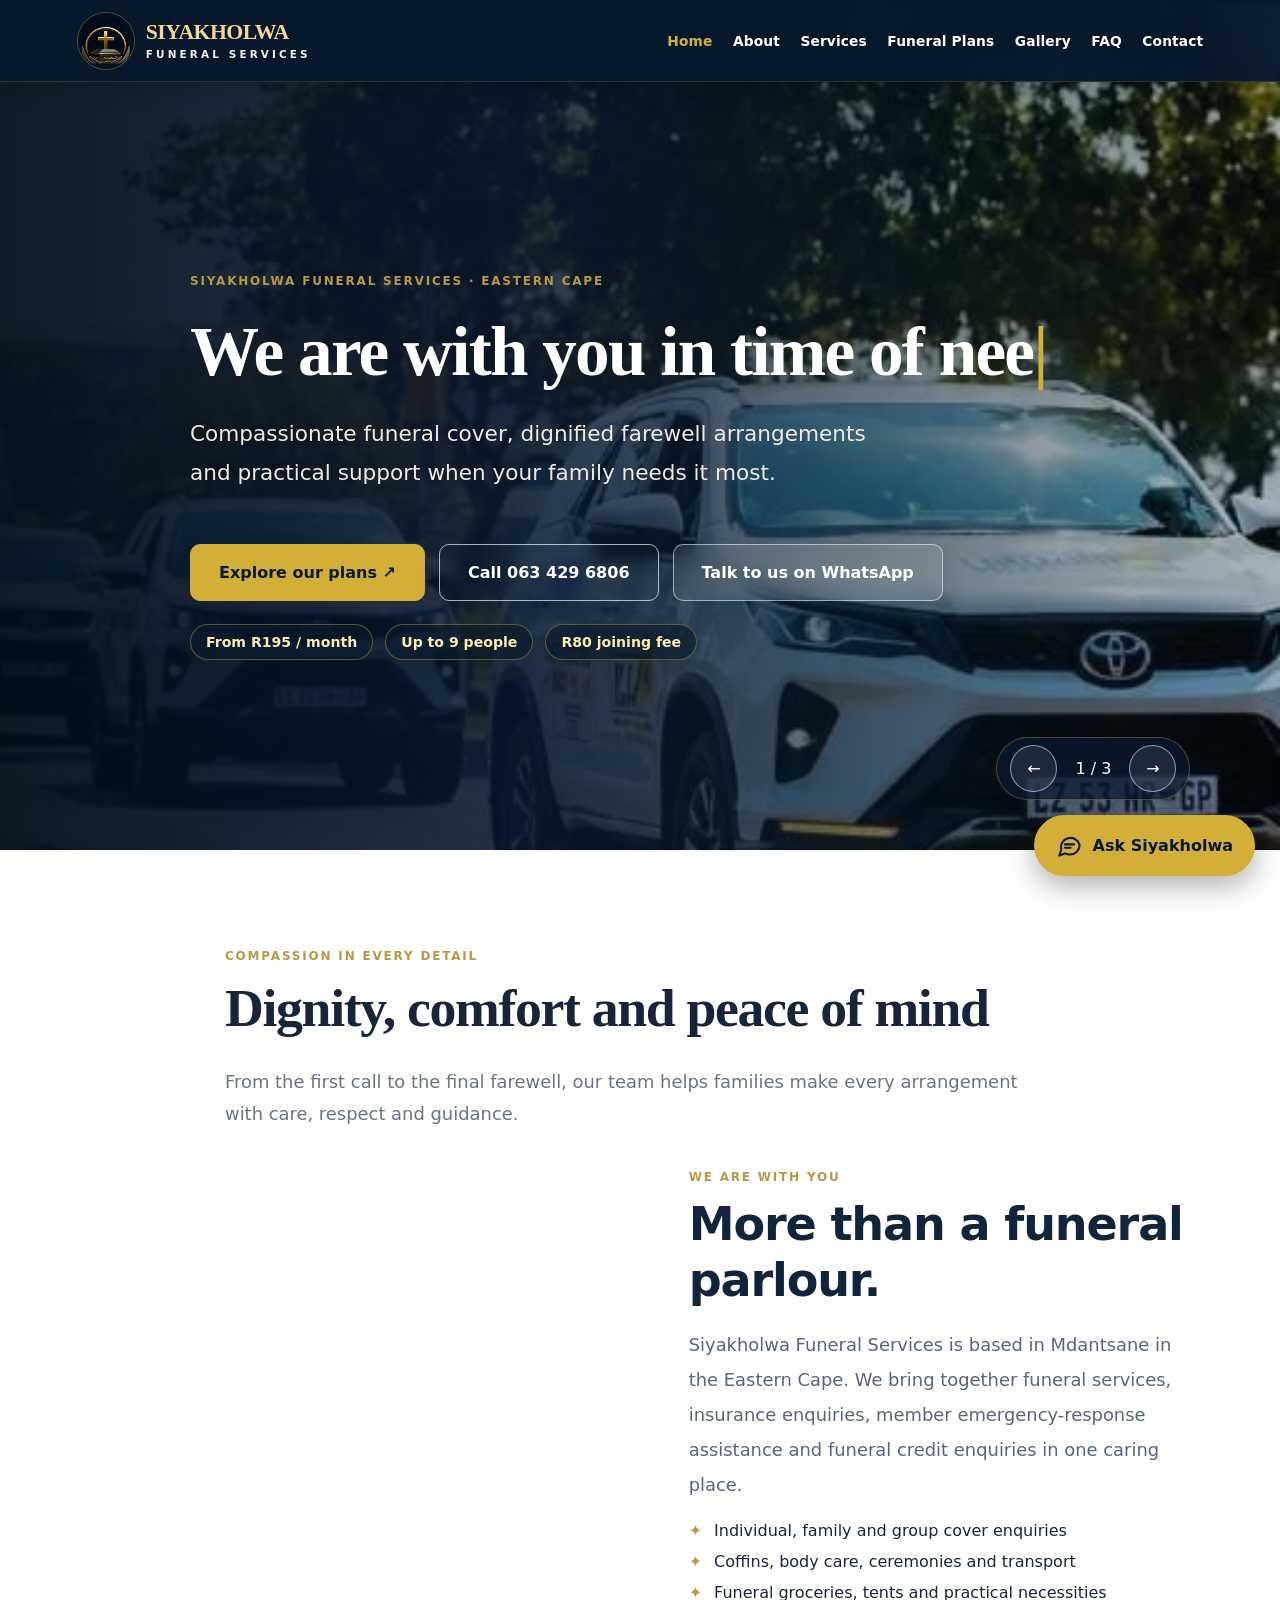
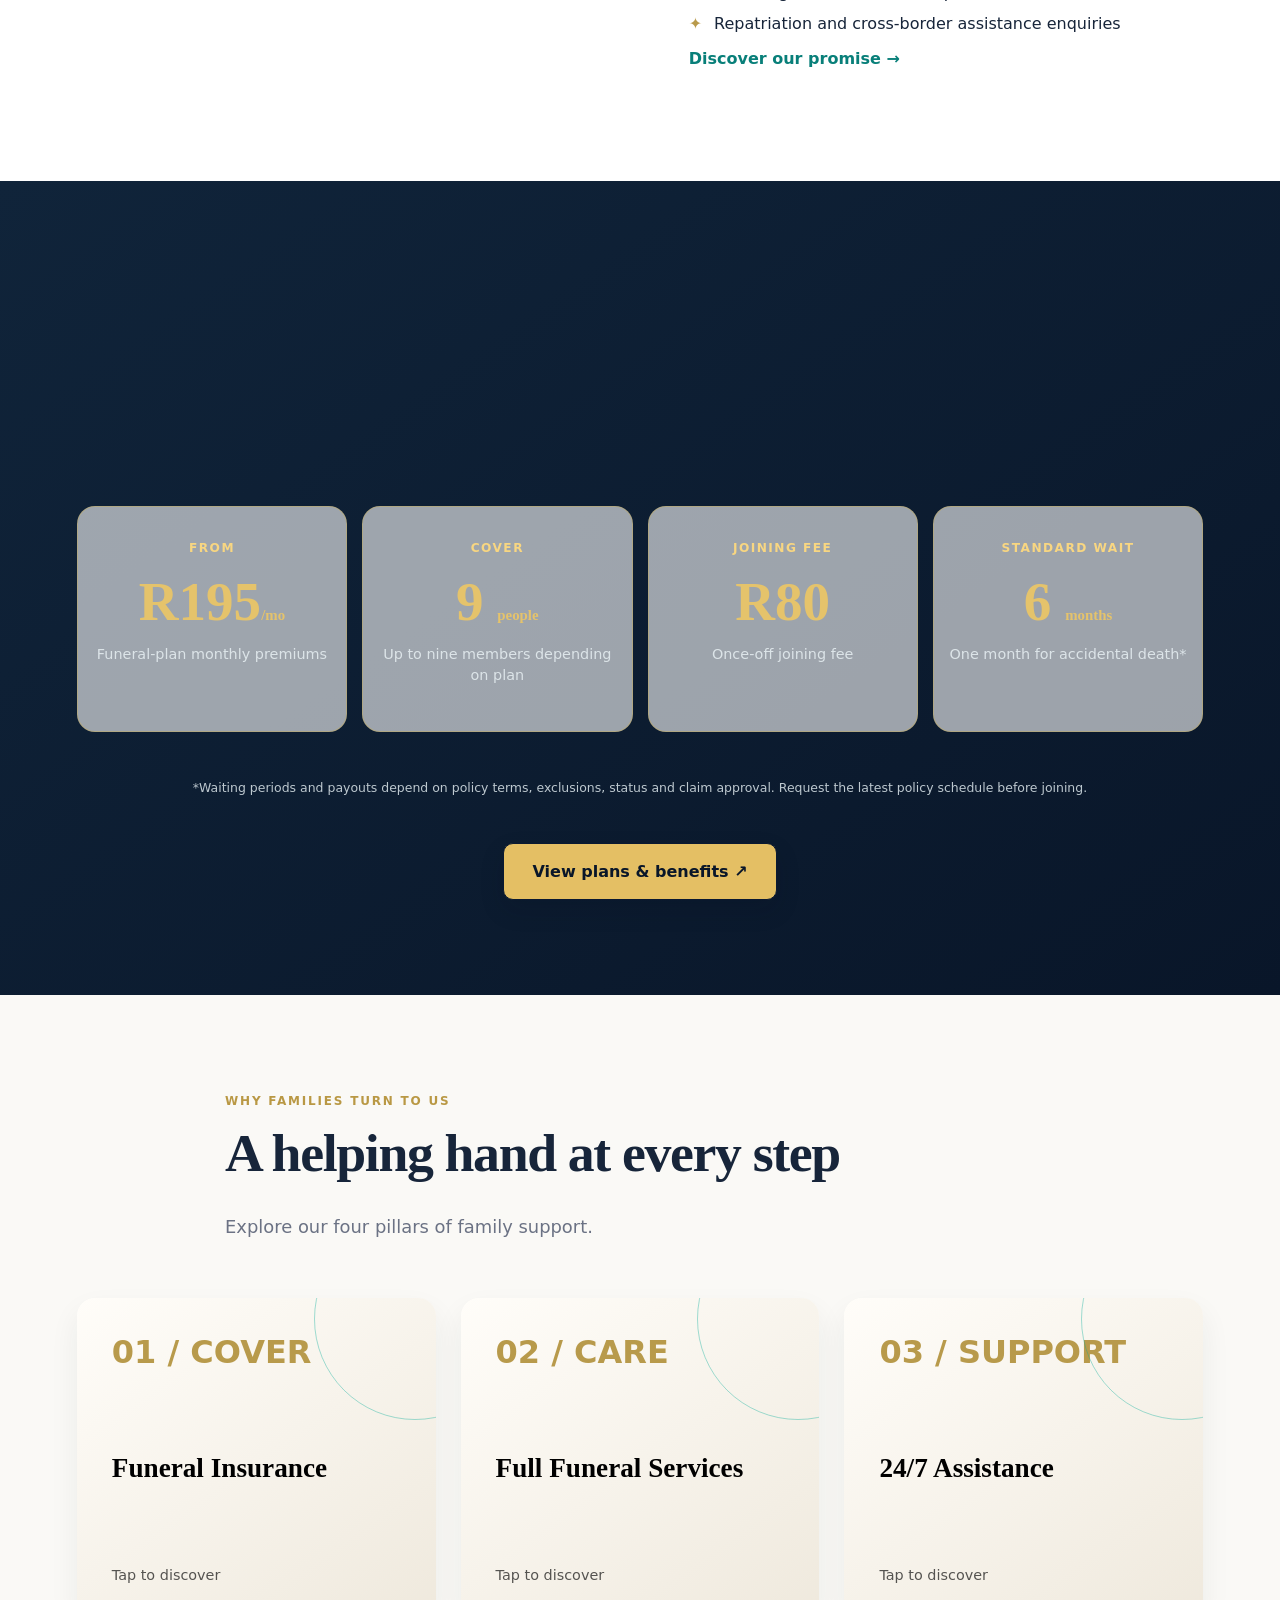
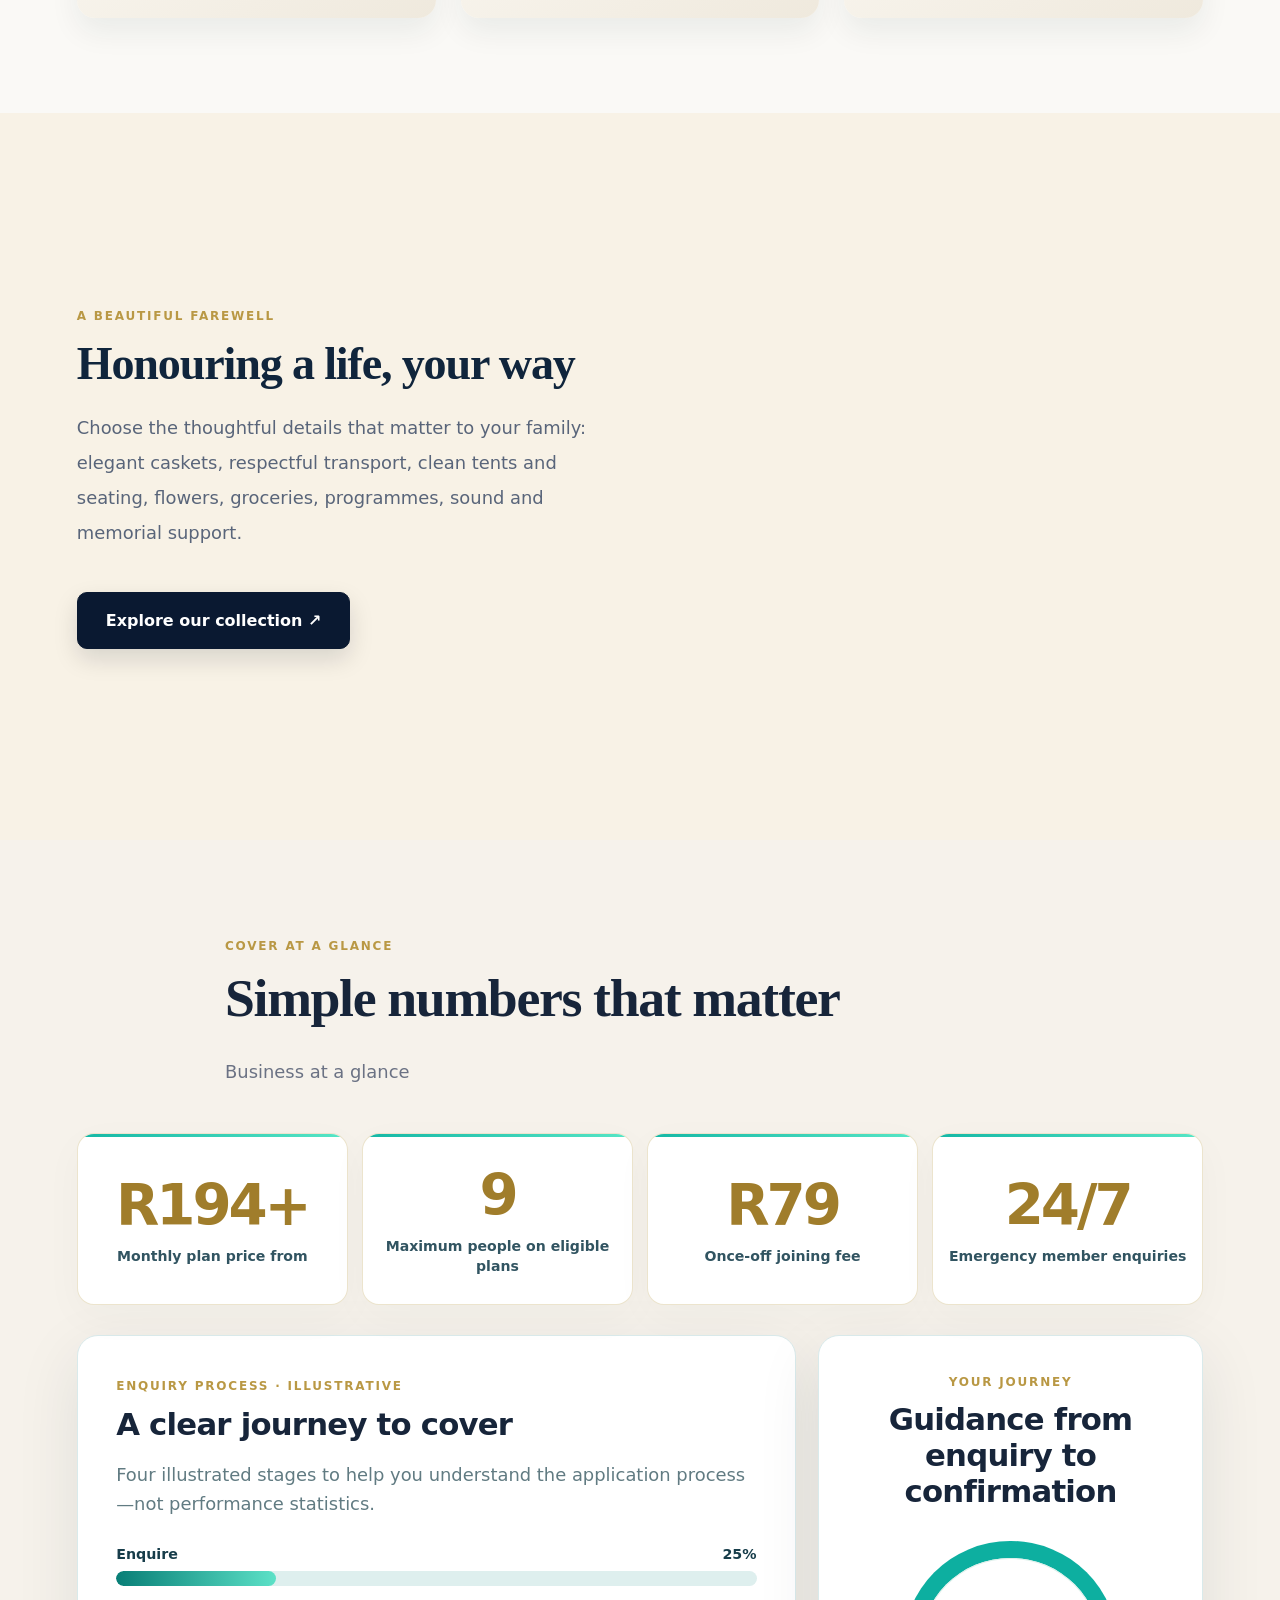
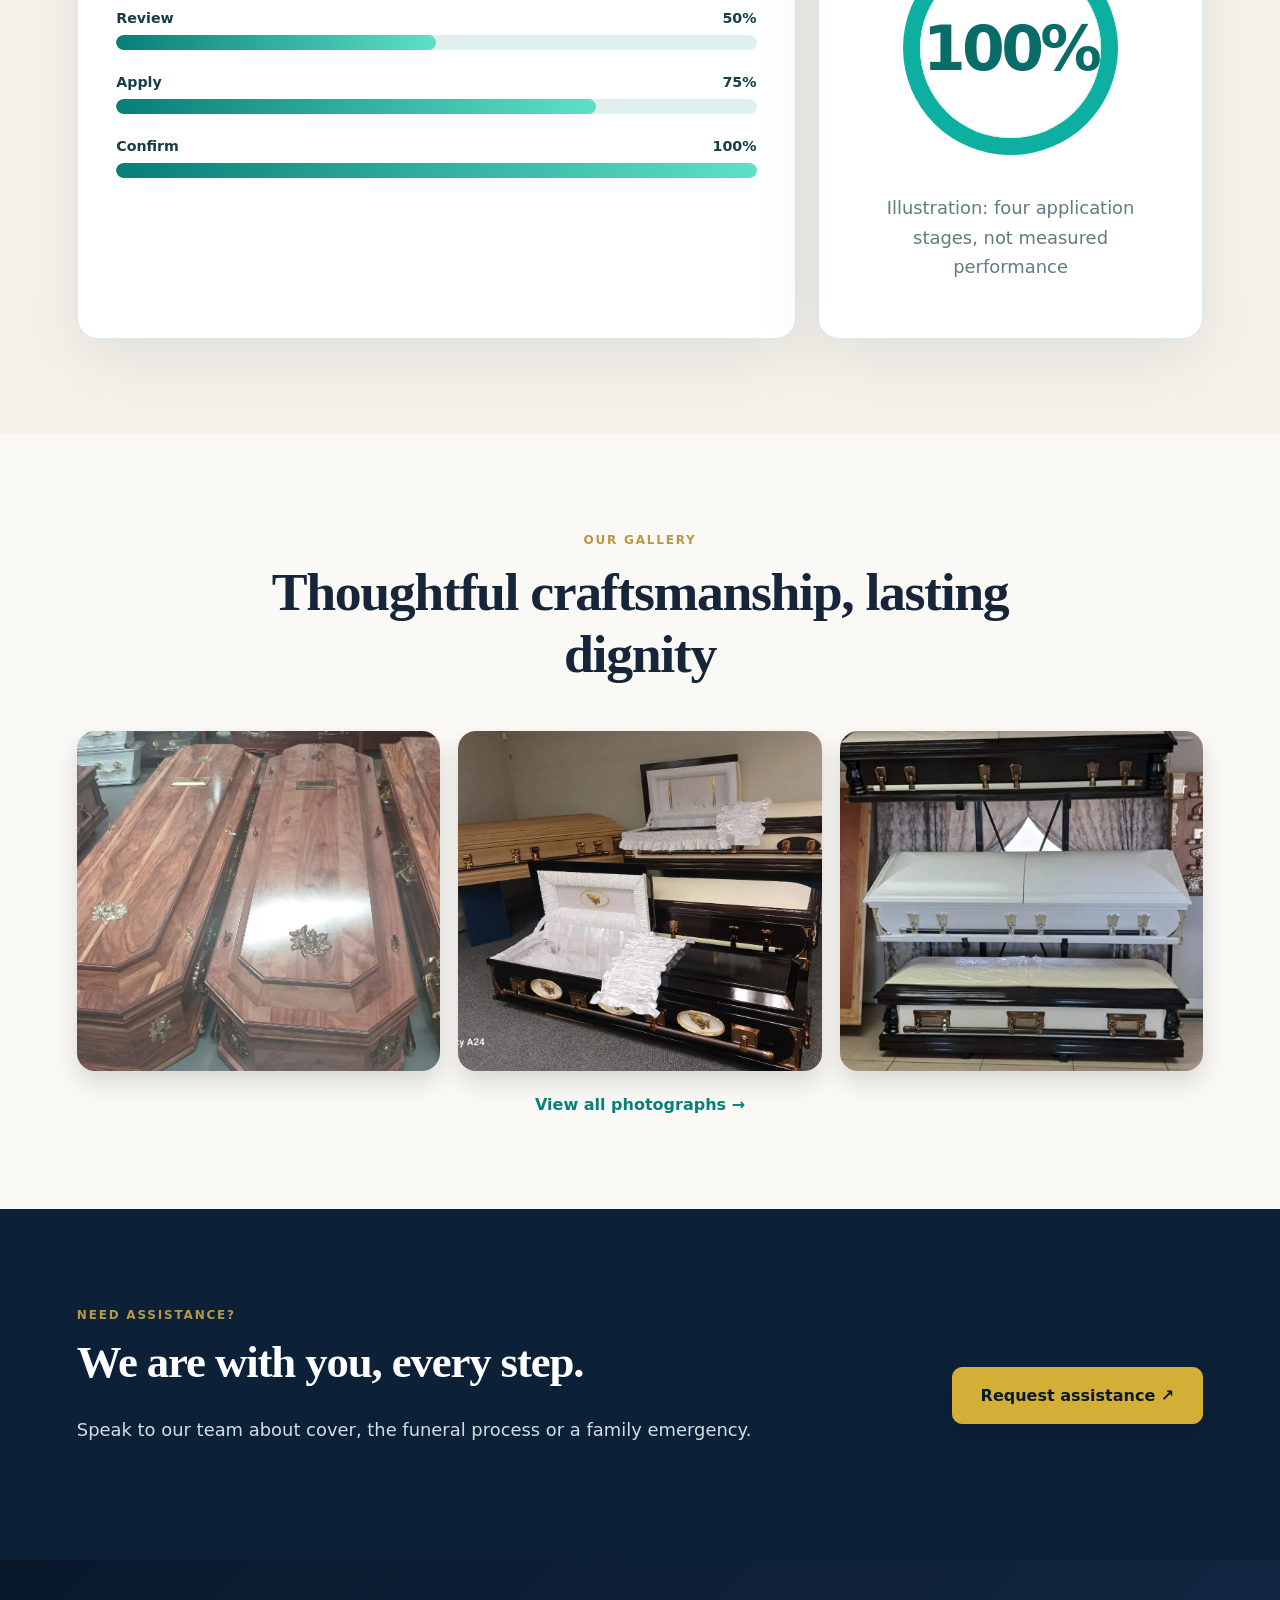
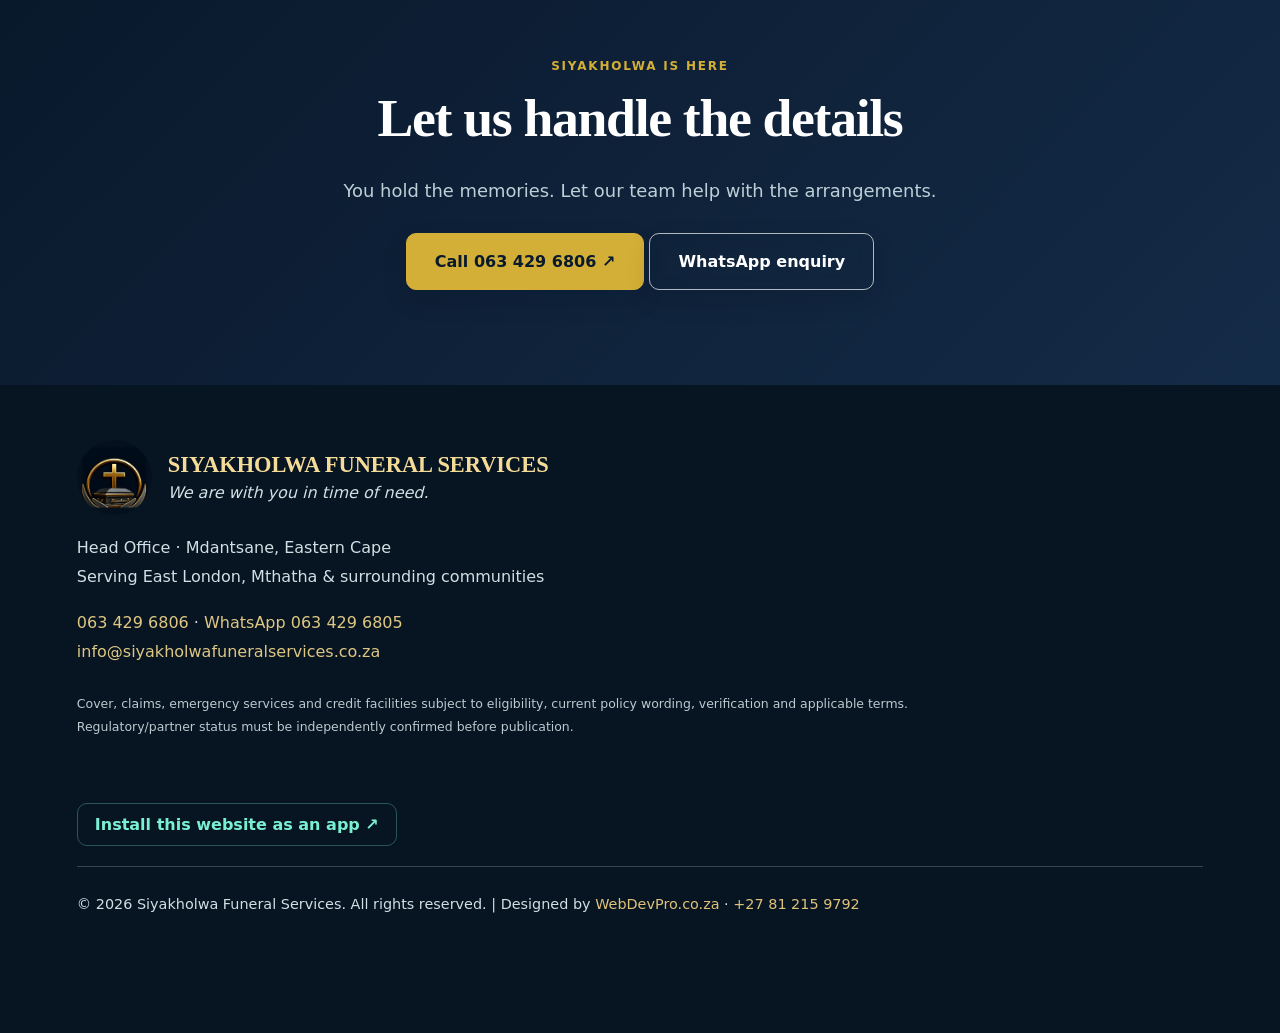
==== index.html @ 6c27e399 "Deploy Siyakholwa UltraMax 7 Pro website files" ====
<!DOCTYPE html>

<html lang="en">
<head>
<meta charset="utf-8"/>
<meta content="width=device-width,initial-scale=1" name="viewport"/>
<meta content="#0A1931" name="theme-color"/>
<meta content="Siyakholwa Funeral Services in Mdantsane: dignified funeral arrangements, cover from R195 per month, up to nine people and caring 24/7 enquiries." name="description"/>
<title>Index | Siyakholwa Funeral Services</title>
<meta content="noindex,nofollow" name="robots"/>
<link href="manifest.webmanifest" rel="manifest"/>
<link href="assets/icon-192.png" rel="icon" sizes="192x192" type="image/png"/>
<link href="assets/icon-180.png" rel="apple-touch-icon"/>
<meta content="yes" name="apple-mobile-web-app-capable"/>
<meta content="black-translucent" name="apple-mobile-web-app-status-bar-style"/>
<meta content="website" property="og:type"/>
<meta content="Index | Siyakholwa Funeral Services" property="og:title"/>
<meta content="We are with you in time of need. Dignified funeral services, family cover and compassionate assistance in the Eastern Cape." property="og:description"/>
<link href="styles.css" rel="stylesheet"/>
<link href="premium.css" rel="stylesheet"/><link href="brand.css" rel="stylesheet"/>
<script defer="" src="site-config.js"></script>
<script defer="" src="script.js"></script>
<script defer="" src="premium.js"></script>
<script defer="" src="chatbot.js"></script>
<script defer="" src="pwa.js"></script><script defer="" src="brand.js"></script>
<meta content="https://www.siyakholwafuneralservices.co.za/assets/coffin-showroom.webp" property="og:image"/><link href="https://www.siyakholwafuneralservices.co.za/" rel="canonical"/></head>
<body data-page="index">
<a class="skip-link" href="#main">Skip to content</a>
<header class="header">
<a aria-label="Siyakholwa Funeral Services home" class="brand" href="index.html"><img alt="Siyakholwa gold cross and caring hands logo" class="brand-mark" src="assets/logo-mark.webp"/><span class="brand-wordmark">SIYAKHOLWA<small>FUNERAL SERVICES</small></span></a>
<button aria-controls="primaryNav" aria-expanded="false" class="menu-btn" id="menuBtn" type="button">Menu <span aria-hidden="true">☰</span></button>
<nav aria-label="Main navigation" id="primaryNav"><a aria-current="page" href="index.html">Home</a><a href="about.html">About</a><a href="services.html">Services</a><a href="plans.html">Funeral Plans</a><a href="gallery.html">Gallery</a><a href="faq.html">FAQ</a><a href="contact.html">Contact</a></nav>
</header>
<div aria-hidden="true" class="scroll-progress" id="scrollProgress"></div>
<main id="main">
<section aria-label="Siyakholwa Funeral Services highlights" aria-roledescription="carousel" class="hero" id="home"><div class="hero-bg slide-a active"></div><div class="hero-bg slide-b"></div><div class="hero-bg slide-c"></div><div class="hero-overlay"></div>
<div class="hero-content"><div class="eyebrow">SIYAKHOLWA FUNERAL SERVICES · EASTERN CAPE</div><h1 class="typewriter" data-text="We are with you in time of need.">We are with you in time of need.</h1><p class="word-reveal" data-words="Compassionate funeral cover, dignified farewell arrangements and practical support when your family needs it most.">Compassionate funeral cover, dignified farewell arrangements and practical support when your family needs it most.</p>
<div class="hero-ctas"><a class="btn" href="plans.html">Explore our plans ↗</a><a class="btn btn-outline" href="tel:+27634296806">Call 063 429 6806</a><button class="btn btn-glass" data-open-chat="" type="button">Talk to us on WhatsApp</button></div><div class="hero-guarantee"><span>From R195 / month</span><span>Up to 9 people</span><span>R80 joining fee</span></div></div>
<div class="slide-controls"><button aria-label="Previous slide" id="prevSlide" type="button">←</button><span aria-live="polite" id="slideStatus">1 / 3</span><button aria-label="Next slide" id="nextSlide" type="button">→</button></div></section>
<section class="section brand-welcome"><div class="section-head reveal slide-up"><span class="kicker">COMPASSION IN EVERY DETAIL</span><h2 class="typewriter reveal-title" data-text="Dignity, comfort and peace of mind">Dignity, comfort and peace of mind</h2><p>From the first call to the final farewell, our team helps families make every arrangement with care, respect and guidance.</p></div><div class="welcome-grid"><div class="welcome-photo reveal mask-in"><img alt="White and timber caskets arranged in the Siyakholwa showroom" loading="lazy" src="assets/coffin-showroom.webp"/></div><div class="welcome-details reveal slide-right"><span class="kicker">WE ARE WITH YOU</span><h3>More than a funeral parlour.</h3><p>Siyakholwa Funeral Services is based in Mdantsane in the Eastern Cape. We bring together funeral services, insurance enquiries, member emergency-response assistance and funeral credit enquiries in one caring place.</p><ul class="check-list"><li>Individual, family and group cover enquiries</li><li>Coffins, body care, ceremonies and transport</li><li>Funeral groceries, tents and practical necessities</li><li>Repatriation and cross-border assistance enquiries</li></ul><a class="text-link" href="about.html">Discover our promise →</a></div></div></section>
<section class="section plans-highlight"><div class="section-head reveal mask-in"><span class="kicker">FUNERAL COVER</span><h2 class="typewriter reveal-title" data-text="Affordable cover for your loved ones">Affordable cover for your loved ones</h2><p>Simple essentials to help you plan. All benefits and eligibility are subject to the current policy wording and approval.</p></div><div class="plan-facts"><article class="plan-fact reveal slide-up"><span>FROM</span><strong>R195<small>/mo</small></strong><p>Funeral-plan monthly premiums</p></article><article class="plan-fact reveal slide-up"><span>COVER</span><strong>9 <small>people</small></strong><p>Up to nine members depending on plan</p></article><article class="plan-fact reveal slide-up"><span>JOINING FEE</span><strong>R80</strong><p>Once-off joining fee</p></article><article class="plan-fact reveal slide-up"><span>STANDARD WAIT</span><strong>6 <small>months</small></strong><p>One month for accidental death*</p></article></div><p class="legal-note">*Waiting periods and payouts depend on policy terms, exclusions, status and claim approval. Request the latest policy schedule before joining.</p><a class="btn dark-btn" href="plans.html">View plans &amp; benefits ↗</a></section>
<section class="section" id="features"><div class="section-head reveal slide-up"><span class="kicker">WHY FAMILIES TURN TO US</span><h2 class="typewriter reveal-title" data-text="A helping hand at every step">A helping hand at every step</h2><p>Explore our four pillars of family support.</p></div>
<div class="card-grid"><button aria-pressed="false" class="flip-card reveal slide-up" type="button"><span class="flip-inner"><span class="flip-face front"><span class="number">01 / COVER</span><strong>Funeral Insurance</strong><small>Tap to discover</small></span><span class="flip-face back"><strong>Help protect your family</strong><span>Explore suitable individual, family or group cover with monthly payments and agreed benefits.</span><small>Tap to flip back</small></span></span></button><button aria-pressed="false" class="flip-card reveal slide-up" type="button"><span class="flip-inner"><span class="flip-face front"><span class="number">02 / CARE</span><strong>Full Funeral Services</strong><small>Tap to discover</small></span><span class="flip-face back"><strong>Every detail handled</strong><span>Body collection, mortuary arrangements, caskets, ceremony setup, transport and aftercare.</span><small>Tap to flip back</small></span></span></button><button aria-pressed="false" class="flip-card reveal slide-up" type="button"><span class="flip-inner"><span class="flip-face front"><span class="number">03 / SUPPORT</span><strong>24/7 Assistance</strong><small>Tap to discover</small></span><span class="flip-face back"><strong>Here when needed</strong><span>Emergency-response and collection enquiries for eligible members, with support in key Eastern Cape areas.</span><small>Tap to flip back</small></span></span></button></div></section>
<section class="section editorial-feature"><div class="welcome-grid reverse"><div class="welcome-details reveal slide-left"><span class="kicker">A BEAUTIFUL FAREWELL</span><h2 class="typewriter reveal-title" data-text="Honouring a life, your way">Honouring a life, your way</h2><p>Choose the thoughtful details that matter to your family: elegant caskets, respectful transport, clean tents and seating, flowers, groceries, programmes, sound and memorial support.</p><a class="btn dark-btn" href="gallery.html">Explore our collection ↗</a></div><div class="welcome-photo reveal mask-in"><img alt="Yellow funeral gazebo with white flowers and memorial setup" loading="lazy" src="assets/tent.webp"/></div></div></section>
<section class="section premium-stat-section" id="impact"><div class="section-head reveal slide-up"><span class="kicker">COVER AT A GLANCE</span><h2>Simple numbers that matter</h2><p data-demo-caption="">Plan highlights supplied by Siyakholwa; final cover terms must be confirmed.</p></div><div class="stat-grid" id="premiumStats"></div><div class="analytics-grid"><article class="analytics-panel reveal slide-up"><div class="analytics-heading"><span class="kicker">ENQUIRY PROCESS · ILLUSTRATIVE</span><h3>A clear journey to cover</h3><p>Four illustrated stages to help you understand the application process—not performance statistics.</p></div><div class="bar-chart" id="premiumBars"></div></article><article class="analytics-panel ring-panel reveal slide-up"><span class="kicker">YOUR JOURNEY</span><h3>Guidance from enquiry to confirmation</h3><div aria-label="Illustrative journey stages" aria-valuemax="100" aria-valuemin="0" aria-valuenow="0" class="progress-ring" id="premiumRing" role="progressbar"><span data-ring-number="">0%</span></div><p id="ringLabel">Diagram for illustration only</p></article></div></section>
<section class="section cover-gallery"><div class="section-head reveal slide-up"><span class="kicker">OUR GALLERY</span><h2 class="typewriter reveal-title" data-text="Thoughtful craftsmanship, lasting dignity">Thoughtful craftsmanship, lasting dignity</h2></div><div class="photo-strip"><img alt="Polished wood-grain coffin selection" loading="lazy" src="assets/coffin-wood.webp"/><img alt="Premium casket selection with satin interior" loading="lazy" src="assets/coffin-premium.webp"/><img alt="Different black and white coffins on display" loading="lazy" src="assets/coffin-range.webp"/></div><a class="text-link" href="gallery.html">View all photographs →</a></section>
<section class="section cta-band"><div><span class="kicker">NEED ASSISTANCE?</span><h2>We are with you, every step.</h2><p>Speak to our team about cover, the funeral process or a family emergency.</p></div><button class="btn" data-open-quote="" type="button">Request assistance ↗</button></section>
<section class="section contact"><div class="reveal scale-in"><span class="kicker">SIYAKHOLWA IS HERE</span><h2 class="typewriter reveal-title" data-text="Let us handle the details">Let us handle the details</h2><p>You hold the memories. Let our team help with the arrangements.</p><a class="btn contact-btn" href="tel:+27634296806">Call 063 429 6806 ↗</a> <button class="btn btn-outline" data-open-chat="" type="button">WhatsApp enquiry</button></div></section>
</main>
<footer>
<div class="footer-main"><div class="footer-logo"><img alt="Siyakholwa emblem" src="assets/logo-mark.webp"/><div><strong>SIYAKHOLWA FUNERAL SERVICES</strong><p>We are with you in time of need.</p></div></div><p>Head Office · Mdantsane, Eastern Cape<br/>Serving East London, Mthatha &amp; surrounding communities</p><p><a href="tel:+27634296806">063 429 6806</a> · <a href="https://wa.me/27634296805" rel="noopener" target="_blank">WhatsApp 063 429 6805</a><br/><a href="mailto:info@siyakholwafuneralservices.co.za">info@siyakholwafuneralservices.co.za</a></p><p class="legal-note">Cover, claims, emergency services and credit facilities subject to eligibility, current policy wording, verification and applicable terms. Regulatory/partner status must be independently confirmed before publication.</p></div>
<p class="footer-install"><button data-install="" type="button">Install this website as an app ↗</button></p>
<div class="footer-bottom">© <span id="year"></span> Siyakholwa Funeral Services. All rights reserved. | Designed by <a href="https://webdevpro.co.za" rel="noopener" target="_blank">WebDevPro.co.za</a> · <a href="tel:+27812159792">+27 81 215 9792</a></div>
</footer>
<nav aria-label="Mobile quick navigation" class="mobile-bottom mobile-bottom-pro">
<a aria-current="page" class="mobile-nav-item" href="index.html"><span class="mobile-nav-icon-wrap"><svg aria-hidden="true" class="mobile-nav-icon" fill="none" focusable="false" stroke="currentColor" stroke-linecap="round" stroke-linejoin="round" stroke-width="1.8" viewbox="0 0 24 24"><path d="m3 10 9-7 9 7"></path><path d="M5 9v11a1 1 0 0 0 1 1h12a1 1 0 0 0 1-1V9"></path><path d="M9 21v-7h6v7"></path></svg></span><span class="mobile-nav-label">Home</span></a>
<a class="mobile-nav-item" href="services.html"><span class="mobile-nav-icon-wrap"><svg aria-hidden="true" class="mobile-nav-icon" fill="none" focusable="false" stroke="currentColor" stroke-linecap="round" stroke-linejoin="round" stroke-width="1.8" viewbox="0 0 24 24"><rect height="7" rx="1.6" width="7" x="3" y="3"></rect><rect height="7" rx="1.6" width="7" x="14" y="3"></rect><rect height="7" rx="1.6" width="7" x="3" y="14"></rect><path d="M17.5 14v7m-3.5-3.5h7"></path></svg></span><span class="mobile-nav-label">Services</span></a>
<button aria-controls="chatPanel" aria-label="Open 24/7 assistance" class="mobile-nav-item mobile-nav-chat" data-open-chat="" type="button"><span class="mobile-nav-icon-wrap mobile-nav-chat-icon"><svg aria-hidden="true" class="mobile-nav-icon" fill="none" focusable="false" stroke="currentColor" stroke-linecap="round" stroke-linejoin="round" stroke-width="1.8" viewbox="0 0 24 24"><path d="M20.5 11.6a8.4 8.4 0 0 1-8.6 8.3 9.5 9.5 0 0 1-4.2-.9L3 21l1.7-4.7A8.4 8.4 0 1 1 20.5 11.6Z"></path><path d="M8.1 10.2h7.8M8.1 13.8h5.2"></path></svg><span aria-hidden="true" class="mobile-nav-live"></span></span><span class="mobile-nav-label">Chat</span></button>
<a class="mobile-nav-item" href="contact.html"><span class="mobile-nav-icon-wrap"><svg aria-hidden="true" class="mobile-nav-icon" fill="none" focusable="false" stroke="currentColor" stroke-linecap="round" stroke-linejoin="round" stroke-width="1.8" viewbox="0 0 24 24"><rect height="14" rx="2.6" width="18" x="3" y="5"></rect><path d="m4 7 8 6 8-6"></path></svg></span><span class="mobile-nav-label">Contact</span></a>
<button aria-label="Install this website as an app" class="mobile-nav-item" id="installHelp" type="button"><span class="mobile-nav-icon-wrap"><svg aria-hidden="true" class="mobile-nav-icon" fill="none" focusable="false" stroke="currentColor" stroke-linecap="round" stroke-linejoin="round" stroke-width="1.8" viewbox="0 0 24 24"><rect height="19" rx="2.3" width="11" x="6.5" y="2.5"></rect><path d="M12 7v7m-3-3 3 3 3-3"></path><path d="M10 18h4"></path></svg></span><span class="mobile-nav-label">Install</span></button>
</nav>
<dialog aria-labelledby="installTitle" id="installDialog">
<h2 id="installTitle">Install this website</h2>
<p>Install Siyakholwa Funeral Services as an app where supported. On iPhone use Safari → Share → Add to Home Screen.</p>
<p id="installStatus" role="status"></p>
<button hidden="" id="installNow" type="button">Install app</button>
<button id="closeDialog" type="button">Close</button>
</dialog>
<button aria-controls="chatPanel" aria-expanded="false" aria-haspopup="dialog" aria-label="Open 24/7 enquiry assistant" class="chat-launcher" id="chatLauncher" type="button">
<svg aria-hidden="true" fill="none" height="27" stroke="currentColor" stroke-linecap="round" stroke-linejoin="round" stroke-width="1.8" viewbox="0 0 24 24" width="27"><path d="M21 11.5a8.5 8.5 0 0 1-8.5 8.5 9 9 0 0 1-4.3-1L3 21l1.6-5A8.5 8.5 0 1 1 21 11.5Z"></path><path d="M8 11h8M8 14h5"></path></svg>
<span class="chat-launcher-label">Ask Siyakholwa</span>
</button>
<section aria-label="24/7 automated enquiry assistant" aria-modal="false" class="chat-panel" hidden="" id="chatPanel" role="dialog">
<div class="chat-top"><div aria-hidden="true" class="chat-avatar">✦</div><div class="chat-heading"><strong id="chatCompany">Siyakholwa Funeral Services</strong><span><i aria-hidden="true" class="online-dot"></i> 24/7 automated assistance</span></div><button aria-label="Close enquiry assistant" class="chat-close" id="chatClose" type="button">×</button></div>
<div aria-live="polite" class="chat-progress" id="chatProgress">Welcome</div>
<div aria-live="polite" aria-relevant="additions text" class="chat-transcript" id="chatTranscript"></div>
<div class="chat-compose"><div id="chatControls"></div><p class="chat-status" hidden="" id="chatStatus" role="status"></p><p class="chat-footnote">We prepare your message; you confirm sending it in WhatsApp.</p></div>
</section>
</body>
</html>
---- styles.css ----
:root{--navy:#071c2b;--teal:#42dcc4;--white:#fff;--ink:#143244;--muted:#607383}*{box-sizing:border-box}html{scroll-behavior:smooth}body{margin:0;font-family:system-ui,-apple-system,Segoe UI,sans-serif;background:#f6f9fa;color:var(--ink)}a{color:inherit;text-decoration:none}button{font:inherit;cursor:pointer}button:focus-visible,a:focus-visible{outline:3px solid var(--teal);outline-offset:4px}.header{height:82px;background:#071c2bee;backdrop-filter:blur(16px);position:fixed;z-index:30;inset:0 0 auto;display:flex;align-items:center;justify-content:space-between;padding:0 clamp(20px,6vw,100px);color:white}.brand{display:flex;align-items:center;gap:9px;font-weight:850;letter-spacing:.06em}.brand b{color:var(--teal)}.brand-logo{display:grid;place-items:center;background:var(--teal);color:var(--navy);width:42px;height:42px;border-radius:11px}#primaryNav{display:flex;gap:32px}#primaryNav a:hover,.text-link{color:var(--teal)}.menu-btn{display:none}.hero{min-height:min(800px,100svh);height:100svh;position:relative;isolation:isolate;display:flex;align-items:center;color:white;overflow:hidden}.hero-bg,.hero-overlay{position:absolute;inset:0;z-index:-2}.hero-bg{opacity:0;transition:opacity 1.25s ease,transform 8s linear;transform:scale(1.08)}.hero-bg.active{opacity:1;transform:scale(1)}.slide-a{background:radial-gradient(circle at 75% 35%,#387c9d 0%,transparent 34%),linear-gradient(125deg,#071c2b,#193b55 65%,#0a5260)}.slide-b{background:radial-gradient(circle at 68% 50%,#10a991 0%,transparent 40%),linear-gradient(130deg,#071c2b,#12445c)}.slide-c{background:radial-gradient(circle at 76% 35%,#d3aa5e 0%,transparent 38%),linear-gradient(135deg,#071c2b,#1d485b)}.hero-overlay{background:linear-gradient(90deg,#061826bb,transparent);z-index:-1}.hero-content{width:min(940px,88%);margin:80px auto 0}.eyebrow,.kicker{display:inline-block;letter-spacing:.24em;font-size:.75rem;font-weight:800;color:var(--teal)}h1{font-size:clamp(3rem,7vw,6.5rem);letter-spacing:-.06em;line-height:1.08;margin:24px 0}h2{font-size:clamp(2.1rem,4.2vw,4rem);line-height:1.12;letter-spacing:-.045em;margin:14px 0 26px}.hero p{font-size:clamp(1rem,1.6vw,1.35rem);line-height:1.8;max-width:660px;min-height:85px}.btn{background:var(--teal);color:var(--navy);display:inline-flex;gap:20px;align-items:center;padding:18px 28px;border-radius:10px;font-weight:800;margin-top:23px;transition:transform .6s}.btn:hover{transform:translateY(-5px)}.slide-controls{position:absolute;bottom:50px;right:7%;display:flex;align-items:center;gap:18px}.slide-controls button{border:1px solid #ffffff88;background:#ffffff16;border-radius:50%;color:white;width:47px;height:47px}.section{padding:clamp(85px,10vw,150px) max(6vw,24px)}.section-head{max-width:780px}.section p{font-size:1.12rem;line-height:1.8;color:var(--muted)}.card-grid{display:grid;grid-template-columns:repeat(3,1fr);gap:25px;margin-top:55px}.flip-card{border:0;background:transparent;height:320px;perspective:1200px;padding:0;text-align:left}.flip-inner{display:block;width:100%;height:100%;position:relative;transform-style:preserve-3d;transition:transform 1.15s cubic-bezier(.22,1,.36,1)}.flip-card.flipped .flip-inner{transform:rotateY(180deg)}.flip-face{position:absolute;inset:0;display:flex;flex-direction:column;justify-content:space-between;padding:35px;border-radius:18px;backface-visibility:hidden;box-shadow:0 14px 30px #0b263111}.front{background:linear-gradient(135deg,#fff,#e8f5f5)}.back{background:#092a39;color:#fff;transform:rotateY(180deg)}.flip-face strong{font-size:1.7rem}.flip-face small{font-size:.9rem;opacity:.65}.flip-face .number{color:#058b7a;font-size:2rem;font-weight:800}.split{display:grid;grid-template-columns:1fr 1fr;align-items:center;gap:8vw;background:#eaf2f3}.feature-visual{background:linear-gradient(145deg,#0c3448,#0d7d85);min-height:450px;border-radius:25px;display:grid;place-items:center;box-shadow:24px 24px 0 #cbdfe2}.feature-visual span{font-weight:900;font-size:clamp(3rem,5vw,6rem);color:white;line-height:1}.feature-visual b{color:var(--teal)}.text-link{color:#087f79;font-weight:800}.contact{text-align:center;background:#082534}.contact .kicker{color:var(--teal)}.contact h2{color:white}.contact p{max-width:720px;margin:auto;color:#bbd0d7}footer{background:#061724;color:#d2dfe4;padding:55px 6vw 115px}.footer-main{margin-bottom:65px}.footer-main strong{font-size:1.5rem}.footer-bottom{border-top:1px solid #ffffff33;padding-top:25px;font-size:.9rem;line-height:1.8}.footer-bottom a{color:var(--teal)}.mobile-bottom{display:none}.reveal.ready{opacity:0;transition:opacity 1.05s cubic-bezier(.22,1,.36,1),transform 1.15s cubic-bezier(.22,1,.36,1)}.reveal.ready.slide-up{transform:translateY(55px)}.reveal.ready.slide-left{transform:translateX(-60px)}.reveal.ready.slide-right{transform:translateX(60px)}.reveal.ready.scale-in{transform:scale(.9)}.reveal.ready.rotate-in{transform:rotate(-4deg) scale(.94)}.reveal.ready.visible{opacity:1;transform:none}.card-grid .flip-card:nth-child(2){transition-delay:.14s}.card-grid .flip-card:nth-child(3){transition-delay:.28s}.typewriter.is-typing::after{content:'|';color:var(--teal);animation:blink .7s step-end infinite}@keyframes blink{50%{opacity:0}}.word-reveal span{display:inline-block;opacity:0;transform:translateY(15px);animation:wordin .75s forwards}@keyframes wordin{to{opacity:1;transform:none}}dialog{border:0;border-radius:15px;max-width:370px;padding:28px;box-shadow:0 25px 80px #0006}dialog::backdrop{background:#001b2aad}dialog button{padding:11px 24px;border:0;border-radius:8px;background:var(--teal)}@media(max-width:767px){.header{height:68px;padding:0 20px}.menu-btn{display:block;background:transparent;color:white;border:1px solid #ffffff77;border-radius:8px;padding:8px 12px}#primaryNav{display:none;position:absolute;top:68px;left:0;right:0;background:#071c2b;padding:20px;flex-direction:column;gap:20px}#primaryNav.open{display:flex}.hero{height:84svh;min-height:570px}.hero-content{margin-top:70px}.slide-controls{bottom:24px}.section{padding:86px 22px}.card-grid{grid-template-columns:1fr;gap:23px}.flip-card{height:260px}.split{grid-template-columns:1fr}.feature-visual{min-height:280px}.mobile-bottom{position:fixed;display:grid;grid-template-columns:repeat(5,1fr);bottom:0;left:0;right:0;z-index:40;background:#071c2bf5;color:white;padding:9px 5px calc(9px + env(safe-area-inset-bottom));box-shadow:0 -5px 30px #0004}.mobile-bottom a,.mobile-bottom button{font-size:.67rem;display:flex;flex-direction:column;align-items:center;gap:3px;justify-content:center;background:none;border:0;color:white;min-height:48px}.mobile-bottom span{font-size:1.45rem}body{padding-bottom:calc(65px + env(safe-area-inset-bottom))}footer{padding-bottom:45px}}@media(prefers-reduced-motion:reduce){*,*::before,*::after{scroll-behavior:auto!important;animation:none!important;transition:none!important}.hero-bg{transform:none}.reveal.ready{opacity:1!important;transform:none!important}.flip-card.flipped .flip-inner{transform:none}.flip-card.flipped .front{display:none}.flip-card.flipped .back{transform:none;display:flex}}

/* =============================================================
   ULTRA MAX 7 PRO — layered detail and chatbot additions
   Overrides preserve the original Ultra Max 7 visual identity.
   ============================================================= */
:root { --ease-premium:cubic-bezier(.22,1,.36,1); }
[hidden] { display:none !important; }
.skip-link { position:fixed;left:16px;top:-70px;z-index:200;background:white;color:#102337;padding:10px 15px;border-radius:8px; }
.skip-link:focus { top:10px; }
.header { z-index:60; }
#primaryNav { gap:clamp(12px,1.65vw,26px);align-items:center; }
#primaryNav a { font-size:.88rem;font-weight:600;transition:color .25s ease;white-space:nowrap; }
#primaryNav a[aria-current="page"] { color:var(--teal); }
.brand { font-size:.94rem;white-space:nowrap; }
.hero-content { width:min(1050px,88%); }
.hero-ctas { display:flex;align-items:center;gap:14px;flex-wrap:wrap; }
.btn { border:0;cursor:pointer;box-shadow:0 15px 35px #020f1b1a;transition:transform .45s var(--ease-premium),box-shadow .45s; }
.btn:hover { box-shadow:0 18px 35px #020f1b30; }
.btn-outline { background:#ffffff15;color:#fff;border:1px solid #ffffff8f;backdrop-filter:blur(7px); }
.btn-outline:hover { background:#ffffff27; }
.flip-card { border-radius:18px;transition:filter .3s,transform .45s var(--ease-premium); }
.flip-card:hover { transform:translateY(-5px); }
.flip-face { overflow:hidden; }
.flip-face:before { content:"";pointer-events:none;position:absolute;width:200px;height:200px;right:-80px;top:-80px;border:1px solid #00aa9960;border-radius:50%; }
.card-grid { align-items:stretch; }
.contact-btn { margin-top:25px; }
.feature-visual { overflow:hidden;position:relative;isolation:isolate; }
.feature-visual > span { z-index:2;position:relative; }
.visual-rings { position:absolute;width:420px;height:420px;border:1px solid #ffffff28;border-radius:50%;right:-30%;top:-35%;box-shadow:0 0 0 70px #ffffff08,0 0 0 140px #ffffff06;animation:orbit-pulse 7s ease-in-out infinite alternate; }
@keyframes orbit-pulse { from{transform:scale(.94) rotate(-8deg)} to{transform:scale(1.07) rotate(11deg)} }
.effects-showcase { background:radial-gradient(ellipse at 90% 20%,#c1f1e8aa,transparent 38%),#f4fbfa; }
.effects-grid,.info-grid { display:grid;grid-template-columns:repeat(3,minmax(0,1fr));gap:22px;margin-top:45px; }
.effect-tile { display:flex;flex-direction:column;min-height:345px;border-radius:23px;padding:29px;box-shadow:0 15px 45px #082b3911;overflow:hidden;position:relative;background:#0a2939;color:white;isolation:isolate; }
.effect-tile:nth-child(2) { background:#0b5357; }
.effect-tile:nth-child(3) { background:#24526a; }
.effect-tile::after { content:"";position:absolute;inset:auto -45% -75% 5%;height:370px;border-radius:50%;z-index:-1;background:radial-gradient(ellipse,#5eedd63d,transparent 70%); }
.effect-number { letter-spacing:.17em;font-size:.67rem;font-weight:900;color:#8af2dd; }
.effect-glyph { margin:auto;font-size:6rem;line-height:1;color:#7de5d6;opacity:.9;filter:drop-shadow(0 0 35px #30eac355); }
.effect-tile h3 { font-size:1.35rem;margin:15px 0 4px; }
.effect-tile p { color:#d0e0e4;font-size:.95rem;line-height:1.6;margin:0; }
.hover-lift { transition:transform .7s var(--ease-premium),box-shadow .7s var(--ease-premium),opacity 1.1s,filter 1.1s,clip-path 1.1s; }
.hover-lift:hover { transform:translateY(-9px);box-shadow:0 24px 55px #082b3928; }
.reveal.ready.mask-in { clip-path:inset(0 100% 0 0 round 18px);transform:translateY(22px); }
.reveal.ready.blur-in { filter:blur(12px);transform:translateY(33px) scale(.96); }
.reveal.ready.tilt-in { transform:perspective(700px) rotateY(14deg) translateY(45px); }
.reveal.ready.mask-in.visible { clip-path:inset(0 0 0 0 round 0);transform:none; }
.reveal.ready.blur-in.visible { filter:blur(0);transform:none; }
.reveal.ready.tilt-in.visible { transform:none; }
.effects-grid > :nth-child(2),.info-grid > :nth-child(2),.gallery-grid > :nth-child(2),.process-grid > :nth-child(2) { transition-delay:.14s; }
.effects-grid > :nth-child(3),.info-grid > :nth-child(3),.gallery-grid > :nth-child(3),.process-grid > :nth-child(3) { transition-delay:.28s; }
.gallery-grid > :nth-child(4),.process-grid > :nth-child(4) { transition-delay:.16s; }
.gallery-grid > :nth-child(5) { transition-delay:.27s; }
.reveal.ready { transition-duration:1.15s; }
.inner-hero { position:relative;isolation:isolate;overflow:hidden;min-height:480px;display:flex;justify-content:center;flex-direction:column;padding:150px max(6vw,24px) 100px;background:linear-gradient(115deg,#071c2b,#16485b);color:#fff; }
.inner-hero h1 { font-size:clamp(2.8rem,5.4vw,5.8rem);max-width:1000px;position:relative;z-index:1; }
.inner-hero p { font-size:clamp(1rem,1.5vw,1.2rem);line-height:1.8;color:#c6d9df;max-width:770px;position:relative;z-index:1; }
.inner-hero .kicker { position:relative;z-index:1; }
.inner-glow { position:absolute;right:-15%;top:-60%;width:70vw;height:70vw;max-width:900px;max-height:900px;border-radius:50%;background:radial-gradient(circle,#1fb8a759 0,transparent 66%);filter:blur(6px);pointer-events:none;animation:ambient-float 9s ease-in-out infinite alternate; }
@keyframes ambient-float { from{transform:translate(-3%,2%)} to{transform:translate(5%,-4%)} }
.light-split { background:#f6fbfa; }
.about-visual { background:linear-gradient(140deg,#062c43,#17a795); }
.info-card { padding:32px;background:#fff;border:1px solid #dcecef;border-radius:18px;min-height:260px;box-shadow:0 12px 32px #082a3810; }
.info-card h3 { font-size:1.75rem;line-height:1.15;margin:16px 0; }
.info-card p { font-size:1rem;line-height:1.7; }
.small-index { font-weight:900;color:#0f837e;letter-spacing:.12em;font-size:.78rem; }
.process-section { background:#e9f3f3; }
.process-grid { display:grid;grid-template-columns:repeat(4,1fr);gap:18px;margin:36px 0; }
.process-step { border-left:3px solid #08a896;padding:17px 20px;background:#fff;border-radius:4px 14px 14px 4px; }
.process-step b { font-size:2rem;color:#0c8d83; }
.process-step h3 { margin-bottom:5px; }
.process-step p { font-size:.94rem;margin:0; }
.text-button { padding:0;background:transparent;border:0;color:#0b817a;font-weight:800;margin-top:8px;text-decoration:underline;text-underline-offset:5px; }
.gallery-grid { display:grid;grid-template-columns:repeat(3,minmax(0,1fr));grid-auto-rows:230px;gap:20px; }
.gallery-tile { min-height:220px;padding:28px;display:flex;flex-direction:column;align-items:flex-start;justify-content:flex-end;overflow:hidden;color:white;position:relative;isolation:isolate;border-radius:18px;background:radial-gradient(circle at 70% 25%,#409fac 3%,transparent 42%),linear-gradient(145deg,#072638,#23526d); }
.gallery-tile:nth-child(even) { background:radial-gradient(circle at 30% 15%,#65d8b4,transparent 42%),linear-gradient(145deg,#17435b,#11777c); }
.gallery-tile::after { content:"";position:absolute;inset:-15%;border:1px solid #ffffff36;border-radius:50%;transform:translate(48%,27%);transition:transform .85s var(--ease-premium);z-index:-1; }
.gallery-tile:hover::after { transform:translate(32%,16%); }
.gallery-tile span { font-size:2rem;font-weight:900;color:#b0ffe9;margin-bottom:auto; }
.gallery-tile strong { font-size:1.5rem; }
.gallery-tile small { font-size:.82rem;opacity:.8;margin-top:8px; }
.gallery-tall { grid-row:span 2; }
.faq-section { max-width:1100px;margin:auto; }
.faq-list details { background:#fff;border:1px solid #d9e6e9;border-radius:14px;margin-bottom:14px;padding:0 24px;box-shadow:0 10px 22px #07233309; }
.faq-list summary { cursor:pointer;font-size:1.12rem;font-weight:800;padding:24px 25px 24px 0;list-style:none;position:relative; }
.faq-list summary::-webkit-details-marker { display:none; }
.faq-list summary::after { content:'+';position:absolute;right:0;top:18px;font-size:1.6rem;color:#008c81;transition:transform .25s; }
.faq-list details[open] summary::after { transform:rotate(45deg); }
.faq-list p { margin:0 0 24px;font-size:1rem; }
.faq-list code { background:#e4f3f0;padding:2px 5px;border-radius:4px; }
.review-empty { max-width:900px;margin:auto;text-align:center;border:1px solid #d6e8ea;border-radius:24px;padding:35px 35px 70px;background:radial-gradient(circle at 60% 15%,#d5f3eb,#fff 70%); }
.review-empty h2 { font-size:clamp(1.9rem,3.5vw,3rem); }
.review-empty p { margin:0 auto 30px;max-width:650px; }
.review-mark { font-family:Georgia,serif;font-size:7rem;line-height:1;color:#0ba897;height:90px; }
.review-tag { display:inline-block;background:#d7f1ea;color:#126c61;padding:12px 18px;border-radius:40px;font-weight:700;font-size:.9rem; }
.contact-layout { display:grid;grid-template-columns:1.15fr 1fr;gap:8vw;align-items:center; }
.contact-detail { display:flex;gap:20px;align-items:center;border-top:1px solid #d8e7e9;padding:16px 0; }
.contact-detail b { font-size:1.5rem;color:#078c81; }
.contact-panel { padding:48px 38px;border-radius:25px;background:linear-gradient(135deg,#0a273b,#0d5961);color:white;box-shadow:20px 20px 0 #d3e6e9; }
.contact-panel .panel-icon { font-size:4rem;color:#40dbc5;line-height:1; }
.contact-panel > span { color:#40dbc5;letter-spacing:.18em;font-weight:800;font-size:.7rem; }
.contact-panel h3 { font-size:clamp(1.8rem,3vw,3rem);margin:12px 0; }
.contact-panel p { color:#d5e7e9; }
.contact-panel small { display:block;margin-top:24px;line-height:1.6;color:#c2dadb; }

/* Guided chatbot: no screen takeover, compact mobile footprint, full keyboard support. */
.chat-launcher { position:fixed;right:25px;bottom:24px;z-index:70;display:flex;gap:10px;align-items:center;justify-content:center;padding:15px 20px;background:#0b9f8b;color:white;border:2px solid #fff;border-radius:50px;box-shadow:0 15px 35px #012a3555;font-weight:850;transition:transform .35s,background .35s,box-shadow .35s; }
.chat-launcher:hover { background:#087f78;transform:translateY(-5px);box-shadow:0 22px 40px #012a3566; }
.chat-panel { position:fixed;z-index:75;bottom:102px;right:25px;width:min(395px,calc(100vw - 28px));height:min(630px,calc(100dvh - 135px));display:flex;flex-direction:column;background:#f8fbfc;color:#143244;border:1px solid #d1e3e7;border-radius:20px;overflow:hidden;box-shadow:0 20px 65px #001d3159;animation:chat-enter .4s var(--ease-premium); }
@keyframes chat-enter { from{opacity:0;transform:translateY(17px) scale(.965)} to{opacity:1;transform:none} }
.chat-top { display:flex;gap:12px;align-items:center;padding:15px 17px;background:linear-gradient(115deg,#063543,#087e78);color:white;min-height:74px;flex-shrink:0; }
.chat-avatar { display:grid;place-items:center;width:43px;height:43px;border-radius:14px;background:#e3fff5;color:#087e78;font-size:1.5rem;flex-shrink:0; }
.chat-heading { display:flex;flex-direction:column;gap:5px;min-width:0;flex:1; }
.chat-heading strong { font-size:1rem;overflow:hidden;text-overflow:ellipsis;white-space:nowrap; }
.chat-heading span { font-size:.73rem;opacity:.91;white-space:nowrap; }
.online-dot { display:inline-block;width:7px;height:7px;margin-right:4px;background:#72f5c9;border-radius:50%; }
.chat-close { background:#ffffff24;color:white;border:0;border-radius:10px;width:34px;height:34px;font-size:1.6rem;line-height:1;flex-shrink:0; }
.chat-progress { flex-shrink:0;min-height:33px;padding:8px 18px;background:#e4f6f2;color:#126e66;font-size:.75rem;font-weight:800;letter-spacing:.035em; }
.chat-transcript { flex:1;min-height:95px;overflow-y:auto;padding:17px 16px 14px;display:flex;flex-direction:column;gap:13px;overscroll-behavior:contain; }
.chat-bubble { font-size:.9rem;line-height:1.52;max-width:92%;padding:12px 14px;border-radius:14px 14px 14px 4px;word-break:break-word;white-space:pre-wrap; }
.chat-bubble.bot { align-self:flex-start;background:white;color:#193849;box-shadow:0 3px 14px #102c3c0f;border:1px solid #dfebee; }
.chat-bubble.visitor { align-self:flex-end;background:#087f76;color:white;border-radius:14px 14px 4px 14px; }
.chat-compose { flex-shrink:0;padding:15px 15px 11px;background:white;border-top:1px solid #dde9eb;max-height:57%;overflow-y:auto; }
.chat-step-form { margin:0; }
.chat-field label,.chat-preview-label { display:block;font-size:.81rem;font-weight:800;margin-bottom:6px; }
.chat-input { width:100%;padding:12px 13px;border:1px solid #bfcfd3;border-radius:10px;background:white;color:#173748;font:inherit;font-size:.94rem;min-height:44px; }
textarea.chat-input { min-height:90px;resize:vertical; }
.chat-input:focus,.chat-message-preview:focus { border-color:#0b9687;outline:2px solid #0b968740;outline-offset:1px; }
.chat-error { min-height:0;margin:6px 0 0;color:#af2636;font-size:.76rem;font-weight:600; }
.chat-actions { display:flex;gap:9px;align-items:stretch;margin-top:12px; }
.chat-actions .chat-btn { flex:1; }
.chat-btn { border:0;border-radius:10px;padding:12px 14px;min-height:42px;font-size:.86rem;cursor:pointer;font-weight:800;transition:background .25s,transform .25s; }
.chat-btn:hover:not(:disabled) { transform:translateY(-1px); }
.chat-btn.primary { background:#079d86;color:white; }
.chat-btn.primary:hover { background:#087b6c; }
.chat-btn.secondary { background:#d6f1eb;color:#0a756b; }
.chat-btn.subtle { background:#eef4f5;color:#275264; }
.chat-btn:disabled { opacity:.45;cursor:not-allowed; }
.chat-review { background:#f3f9f9;border:1px solid #d9e8e9;border-radius:10px;padding:12px;max-height:140px;overflow-y:auto; }
.chat-review-line { display:flex;gap:9px;align-items:flex-start;margin:0 0 7px;font-size:.8rem;line-height:1.4; }
.chat-review-line:last-child { margin-bottom:0; }
.chat-review-line strong { color:#0b6962;min-width:63px; }
.chat-review-line span { flex:1;overflow-wrap:anywhere; }
.chat-preview-label { margin:12px 0 7px; }
.chat-message-preview { width:100%;padding:10px;min-height:90px;max-height:112px;resize:vertical;border:1px solid #d6e4e6;border-radius:8px;background:#f8fbfb;font-size:.78rem;line-height:1.45;color:#294958; }
.chat-status { margin:10px 0 0;color:#164e60;background:#e8f4f5;padding:9px 10px;border-radius:8px;font-size:.75rem;line-height:1.45; }
.chat-footnote { margin:11px 0 0;font-size:.69rem;line-height:1.4;color:#657984;text-align:center; }
.chat-fallback-link { display:block;margin-top:9px;color:#097c73;font-weight:800;text-decoration:underline; }
@media(max-width:1150px) { #primaryNav { gap:12px; } #primaryNav a { font-size:.8rem; } .brand { font-size:.85rem; } }
@media(max-width:920px) { .header { padding:0 20px; } .menu-btn { display:block;background:transparent;color:white;border:1px solid #ffffff77;border-radius:8px;padding:8px 12px; } #primaryNav { display:none;position:absolute;top:82px;left:0;right:0;background:#071c2b;padding:20px;flex-direction:column;gap:18px;align-items:stretch;box-shadow:0 20px 30px #0005; } #primaryNav.open { display:flex; } #primaryNav a { font-size:1rem; } }
@media(max-width:767px) {
  #primaryNav { top:68px; }
  .hero-ctas { flex-direction:column;align-items:flex-start;gap:8px; }
  .hero-ctas .btn { margin-top:4px;padding:13px 20px;font-size:.84rem; }
  .hero h1 { font-size:clamp(2.3rem,9.5vw,3.7rem); }
  .hero p { font-size:1rem;line-height:1.6;min-height:85px; }
  .inner-hero { padding:128px 22px 80px;min-height:400px; }
  .effects-grid,.info-grid,.gallery-grid,.contact-layout { grid-template-columns:1fr; }
  .process-grid { grid-template-columns:repeat(2,1fr); }
  .gallery-grid { grid-auto-rows:215px; }
  .gallery-tall { grid-row:span 1; }
  .effect-tile { min-height:290px; }
  .contact-panel { box-shadow:10px 10px 0 #d3e6e9; }
  .chat-launcher { right:15px;bottom:calc(77px + env(safe-area-inset-bottom));padding:13px 14px;border-radius:50%;width:54px;height:54px; }
  .chat-launcher-label { display:none; }
  .chat-panel { right:10px;bottom:calc(143px + env(safe-area-inset-bottom));width:min(390px,calc(100vw - 20px));height:min(525px,calc(100dvh - 164px - env(safe-area-inset-bottom)));border-radius:18px; }
  .chat-compose { max-height:62%; }
  .mobile-bottom { z-index:80; }
  .chat-open .chat-launcher { display:none; }
  .chat-panel { z-index:90; }
}
@media(max-width:390px) { .chat-panel { bottom:calc(136px + env(safe-area-inset-bottom));height:min(490px,calc(100dvh - 153px - env(safe-area-inset-bottom))); } .chat-bubble { font-size:.84rem; } .chat-compose { padding:12px; } .process-grid { gap:10px; } .process-step { padding:15px 12px; } }
@media(max-height:590px) and (min-width:768px) { .chat-panel { height:calc(100dvh - 90px);bottom:75px; } }
@media(prefers-reduced-motion:reduce) {
  .inner-glow,.visual-rings { animation:none !important; }
  .reveal.ready.mask-in,.reveal.ready.blur-in,.reveal.ready.tilt-in { clip-path:none !important;filter:none !important;transform:none !important;opacity:1 !important; }
  .hover-lift:hover,.flip-card:hover,.chat-launcher:hover { transform:none !important; }
}
/* Reveals translate briefly beyond the viewport; clip that transient overflow
   so narrow Android/iPhone layouts do not widen their visual viewport. */
html,body { overflow-x:clip;max-width:100%; }
---- premium.css ----
/* ULTRA MAX 7 PRO — PREMIUM MODULES. Layered above existing styles. */
:root{--navy:#081d2c;--teal:#44d8bb;--teal-deep:#087f76;--ink:#092637;--muted:#52727a;--surface:#f2f8f8;--premium-shadow:0 20px 65px #092c4018}
@view-transition{navigation:auto}
::view-transition-old(root){animation:200ms ease-out both fade-out}
::view-transition-new(root){animation:280ms ease-out both fade-in}
@keyframes fade-out{to{opacity:0;filter:blur(3px)}}
@keyframes fade-in{from{opacity:0;filter:blur(3px)}to{opacity:1;filter:none}}
.scroll-progress{position:fixed;top:0;left:0;right:0;height:3px;background:var(--teal);transform:scaleX(0);transform-origin:left;z-index:105;pointer-events:none;box-shadow:0 0 16px #46d9bb66}
.section .section-head>h2,.section h2{line-height:1.15}
.premium-stat-section{background:linear-gradient(145deg,#eaf8f5,#f6fbfb)}
.stat-grid{display:grid;grid-template-columns:repeat(4,minmax(0,1fr));gap:14px;margin-top:45px}
.stat-card{position:relative;display:flex;align-items:center;justify-content:center;flex-direction:column;text-align:center;padding:28px 15px;min-height:165px;border:1px solid #cee6e3;border-radius:17px;background:white;box-shadow:0 12px 40px #003a3e08;overflow:hidden;transition-delay:var(--delay,0ms)}
.stat-card:before{content:"";position:absolute;inset:0 0 auto;height:3px;background:linear-gradient(90deg,#14b7a5,#57e6c6)}
.stat-value{font-size:clamp(2.5rem,4.4vw,4.8rem);letter-spacing:-.055em;line-height:1.2;color:#087e76;font-weight:900;font-variant-numeric:tabular-nums}
.stat-label{margin-top:7px;font-size:.88rem;line-height:1.4;color:#315461;font-weight:800}
.analytics-grid{display:grid;grid-template-columns:minmax(0,1.4fr) minmax(260px,.75fr);gap:22px;margin-top:30px}
.analytics-panel{border:1px solid #d9eaeb;border-radius:21px;padding:clamp(24px,3vw,39px);background:white;box-shadow:var(--premium-shadow)}
.analytics-panel h3{font-size:clamp(1.45rem,2.4vw,2.2rem);margin:12px 0}
.analytics-panel p{color:#617b82;line-height:1.65}
.bar-chart{display:grid;gap:24px;margin-top:27px}
.bar-heading{display:flex;justify-content:space-between;gap:12px;color:#173d4a;font-weight:800;margin-bottom:9px;font-size:.89rem}
.bar-track{height:15px;border-radius:99px;background:#deefee;overflow:hidden}
.bar-fill{height:100%;border-radius:99px;background:linear-gradient(90deg,#087e76,#5ce1c7);width:0;transition:width 1.4s cubic-bezier(.22,1,.36,1)}
.chart-visible .bar-fill{width:var(--bar-width)}
.ring-panel{text-align:center;display:flex;flex-direction:column;align-items:center;justify-content:center}
.progress-ring{width:min(225px,70%);aspect-ratio:1;border-radius:50%;display:grid;place-items:center;position:relative;margin:20px auto;background:conic-gradient(#15a999 0,#15a999 0%,#dcefed 0%);transition:background 1s}
.progress-ring.ring-visible{background:conic-gradient(#0dafa0 0,var(--ring-value),#dcefed var(--ring-value) 100%)}
.progress-ring:after{content:"";position:absolute;inset:17px;border-radius:50%;background:white;box-shadow:inset 0 0 0 1px #def0eb}
.progress-ring span{position:relative;z-index:1;font-size:clamp(2.4rem,4.8vw,4rem);font-weight:900;letter-spacing:-.06em;color:#0a6c69}
.cta-band{background:#062635;color:white;display:flex;align-items:center;justify-content:space-between;gap:35px}
.cta-band h2{color:white;font-size:clamp(2rem,3.5vw,3.4rem);max-width:680px}
.cta-band p{color:#cee1e2}.cta-band .btn{flex-shrink:0}
.btn-glass{border:1px solid #e1f8f58f;background:#f4fffa1e;color:white;backdrop-filter:blur(10px)}
.btn-secondary{background:#e7f5f1!important;color:#0a6964!important;border:1px solid #c9e7e2!important}
.service-explorer-section{background:linear-gradient(160deg,#e7f4f2,#f9fbfb)}
.service-explorer-layout{display:grid;grid-template-columns:minmax(220px,.75fr) minmax(0,1.5fr);gap:22px;margin-top:42px;align-items:stretch}
.service-tabs{display:flex;flex-direction:column;gap:9px}
.service-tab{border:1px solid #cbdee0;border-radius:15px;background:white;padding:19px;text-align:left;color:#163d48;font-weight:850;font-size:1rem;cursor:pointer;transition:background .25s,color .25s,transform .25s;min-height:72px;display:flex;align-items:center}
.service-tab:before{content:'↗';margin-right:15px;color:#07877b;font-size:1.25rem}
.service-tab:is(:hover,.active){background:#0c3b48;color:#fff;border-color:#0c3b48;transform:translateX(3px)}
.service-tab:is(:hover,.active):before{color:#67efd7}
.service-info-panel{padding:clamp(26px,4vw,55px);background:linear-gradient(135deg,#093446,#0e686d);color:white;border-radius:22px;box-shadow:var(--premium-shadow);min-height:350px;display:flex;flex-direction:column;align-items:flex-start}
.service-info-panel h3{font-size:clamp(2rem,3.6vw,3.6rem);line-height:1.09;color:white;margin:16px 0}
.service-info-panel p{max-width:740px;color:#d9f0ed;font-size:1.06rem;line-height:1.75}
.service-benefits{display:flex;gap:8px;flex-wrap:wrap;list-style:none;margin:20px 0 30px;padding:0}
.service-benefits li{border:1px solid #b6e4de6b;color:#e2fcf6;padding:10px 15px;border-radius:100px;background:#ffffff13;font-size:.82rem}
.explorer-actions{margin-top:auto;display:flex;gap:12px;flex-wrap:wrap}
.explorer-actions .btn{font-size:.86rem}
.premium-timeline-section{background:linear-gradient(180deg,#f5faf9,#e5f3f2)}
.premium-timeline{list-style:none;padding:0;display:grid;grid-template-columns:repeat(4,minmax(0,1fr));gap:23px;margin:46px 0 0;position:relative}
.premium-timeline:before{content:"";position:absolute;height:3px;top:34px;left:5%;right:5%;background:linear-gradient(90deg,#0c7a7a,#70e6c6)}
.timeline-item{position:relative;padding:66px 24px 24px;border:1px solid #d7e7e8;border-radius:18px;background:white;box-shadow:0 15px 35px #052c3a0e}
.timeline-index{position:absolute;left:23px;top:12px;width:44px;height:44px;border-radius:50%;display:grid;place-items:center;background:#0c847e;color:white;font-weight:900;box-shadow:0 0 0 7px #e9f7f3}
.timeline-item h3{font-size:1.3rem;color:#113d47}
.timeline-item p{color:#54727b;line-height:1.65;font-size:.95rem}
.premium-portfolio{background:#f1f8f7}
.filter-row{display:flex;flex-wrap:wrap;gap:10px;justify-content:center;margin:37px 0 27px}
.filter-btn{border:1px solid #c9dfe0;background:white;border-radius:100px;color:#1c5059;padding:12px 22px;font-weight:850;cursor:pointer;min-height:44px}
.filter-btn:is(:hover,.active){color:white;background:#0b716e;border-color:#0b716e}
.project-grid{display:grid;grid-template-columns:repeat(3,minmax(0,1fr));gap:17px}
.project-card{padding:0;position:relative;overflow:hidden;border:0;min-height:250px;aspect-ratio:1.15/1;border-radius:19px;isolation:isolate;cursor:pointer;text-align:left;background:#0b3040;color:white;box-shadow:0 13px 28px #073b4514;transform:perspective(900px) rotateX(var(--tiltX,0deg)) rotateY(var(--tiltY,0deg));transition:transform .25s,box-shadow .25s}
.project-card>img{width:100%;height:100%;object-fit:cover;transition:transform .7s}
.project-card:hover>img{transform:scale(1.07)}
.project-caption{position:absolute;inset:auto 0 0;padding:30px 22px 22px;background:linear-gradient(transparent,#061d2be8 68%);display:flex;flex-direction:column;gap:5px}
.project-caption>span{font-size:.69rem;letter-spacing:.16em;color:#87f8d9;font-weight:900;text-transform:uppercase}
.project-caption strong{font-size:1.38rem;color:white}.project-caption small{color:#dbecec;font-weight:650}
.project-dialog{width:min(900px,calc(100% - 24px));max-width:none;border:1px solid #a1c0c2;background:#091e2b;color:#fff;padding:0;border-radius:20px;overflow:hidden}
.project-dialog-inner{position:relative}.project-dialog img{display:block;width:100%;max-height:56vh;object-fit:cover}
.project-dialog-caption{padding:24px 27px}.project-dialog-caption h2{font-size:1.8rem;color:white;margin:0 0 9px}.project-dialog-caption p{color:#d5e8e8;line-height:1.6;margin:0}
.lightbox-close{position:absolute;right:15px;top:15px;z-index:2;background:#071f2bee;color:white;border:1px solid #ffffff66;border-radius:50%;width:44px;height:44px;display:grid;place-items:center;font-size:1.6rem;cursor:pointer}
.project-dialog-controls{display:flex;justify-content:space-between;gap:15px;margin-top:22px}.project-dialog-controls button{background:#1b5861;color:white;padding:12px 20px;min-height:44px;border:1px solid #599298;border-radius:9px;cursor:pointer}
.comparison-section{background:#eaf6f4}.compare-widget{position:relative;width:min(100%,1050px);aspect-ratio:3/2;margin:35px auto 0;border-radius:23px;overflow:hidden;background:#092f42;box-shadow:var(--premium-shadow)}
.compare-widget img{position:absolute;inset:0;width:100%;height:100%;object-fit:cover;user-select:none;pointer-events:none}
.compare-before-clip{position:absolute;inset:0;clip-path:inset(0 calc(100% - var(--compare)) 0 0)}
.compare-label{position:absolute;top:20px;color:white;background:#051e2cbd;border:1px solid #ffffff4a;border-radius:99px;padding:8px 13px;font-size:.75rem;letter-spacing:.1em;font-weight:800}
.before-tag{left:20px}.after-tag{right:20px}
.compare-line{position:absolute;inset:0 auto 0 var(--compare);width:3px;transform:translateX(-50%);background:white;box-shadow:0 0 0 2px #062e3c3b}
.compare-line span{position:absolute;top:50%;left:50%;transform:translate(-50%,-50%);width:54px;height:54px;border-radius:50%;background:white;color:#08424a;display:grid;place-items:center;font-size:1.6rem;font-weight:900;box-shadow:0 4px 20px #0004}
.compare-input-label{display:flex;justify-content:space-between;gap:10px;width:min(100%,1050px);margin:18px auto 9px;font-size:.89rem;font-weight:850;color:#234b56}
.compare-range{width:min(100%,1050px);display:block;margin:0 auto;cursor:ew-resize;accent-color:#0d9b8b;min-height:35px}
.premium-trust-section{background:#f3faf8;text-align:center}.trust-grid{display:grid;grid-template-columns:repeat(3,minmax(0,1fr));gap:17px;margin:36px 0}
.trust-card{border:1px solid #dcebea;background:white;padding:29px 18px;border-radius:17px;display:flex;flex-direction:column;gap:12px;align-items:center;justify-content:center;min-height:140px}
.trust-symbol{font-size:2rem;color:#088f81}.trust-card strong{font-size:.97rem;color:#234c56}
.premium-reviews{margin:20px 0 32px;display:grid;grid-template-columns:repeat(auto-fit,minmax(250px,1fr));gap:20px}.review-placeholder{margin:0 auto;max-width:680px;border:1px dashed #9ecac3;border-radius:16px;padding:20px;color:#476974;background:white;line-height:1.7}
.verified-review{margin:0;text-align:left;padding:24px;border:1px solid #d0e5e2;border-radius:15px;background:white;box-shadow:var(--premium-shadow)}.verified-review p{font-size:1.13rem;line-height:1.7}.verified-review footer{padding:0;background:transparent;color:#0e7972;font-weight:850}
.quickquote-section{background:#072637;color:white}.quickquote-inner{max-width:850px;margin:auto;text-align:center}.quickquote-inner h2{color:white;font-size:clamp(2rem,4vw,3.6rem)}.quickquote-inner>p{color:#d0e4e6;line-height:1.7}.quickquote-inner .btn{margin-top:25px}.quickquote-inner .quote-note{font-size:.8rem;margin-top:20px}
.faq-cta{background:#e5f2f1}
.quote-dialog{width:min(570px,calc(100% - 24px));max-width:none;max-height:min(92vh,900px);padding:0;background:#f9fcfc;border:0;border-radius:22px;overflow-y:auto;box-shadow:0 32px 100px #00192b99;color:#153f4c}
.quote-head{background:linear-gradient(130deg,#082839,#0a7776);color:white;padding:26px 60px 25px 27px;position:relative}.quote-head>span{font-size:.7rem;letter-spacing:.2em;color:#7bf7d6;font-weight:900}.quote-head h2{color:white;font-size:clamp(1.4rem,3.3vw,2.1rem);margin:8px 0 0}.quote-close{position:absolute;top:15px;right:15px;width:43px;height:43px;font-size:1.8rem;border:1px solid #ffffff60;border-radius:11px;background:#ffffff20;color:white;cursor:pointer}
.quote-step{margin:0;background:#e7f5f2;border-bottom:1px solid #c9e4df;padding:12px 27px;font-size:.83rem;font-weight:800;color:#08746f}
#quoteContent{padding:25px 27px 28px}#quoteContent h3{margin:0 0 23px;font-size:1.3rem}
.quote-form{display:grid;gap:15px}.quote-field{display:grid;gap:7px;font-size:.85rem;font-weight:800;color:#224d57}
.quote-input{width:100%;border:1px solid #b8d2d5;border-radius:10px;padding:12px 14px;min-height:46px;background:white;color:#133745;font:inherit;font-weight:450}
.quote-field textarea{resize:vertical;min-height:95px}
.quote-actions{display:flex;flex-wrap:wrap;gap:10px;margin-top:7px}.quote-actions .btn{flex:1;padding:12px;font-size:.84rem;min-height:44px}.quote-actions .btn:disabled{opacity:.4;cursor:not-allowed}
.quote-error{margin:0;color:#ae2336;font-size:.86rem;line-height:1.5}.quote-summary{display:grid;grid-template-columns:minmax(80px,.3fr) 1fr;gap:9px 14px;margin:0 0 22px;max-height:240px;overflow-y:auto;font-size:.89rem}.quote-summary dt{font-weight:800;color:#087368}.quote-summary dd{margin:0;overflow-wrap:anywhere}
.quote-direct-link{display:block;margin:16px 0;color:#007e71;font-weight:850;text-decoration:underline}
.update-banner{position:fixed;z-index:120;right:20px;bottom:20px;background:#092b3c;border:1px solid #5fd8bb;color:white;border-radius:14px;padding:17px;box-shadow:0 10px 40px #0005;display:flex;gap:12px;align-items:center;max-width:calc(100vw - 40px);font-size:.87rem}
.update-banner button{background:#51dec0;color:#082c32;padding:10px 14px;border:0;border-radius:8px;font-weight:850;cursor:pointer}
.brand{gap:12px}.brand [data-brand-name]{letter-spacing:.055em}
.effect-tile,.info-card{transform:perspective(950px) rotateX(var(--tiltX,0deg)) rotateY(var(--tiltY,0deg));will-change:auto}
:focus-visible{outline:3px solid #25cfae;outline-offset:3px}
@media(max-width:920px){.stat-grid{grid-template-columns:repeat(2,minmax(0,1fr))}.analytics-grid{grid-template-columns:1fr 1fr}.premium-timeline{grid-template-columns:repeat(2,minmax(0,1fr))}.premium-timeline:before{display:none}.project-grid{grid-template-columns:repeat(2,minmax(0,1fr))}.service-explorer-layout{grid-template-columns:1fr}.service-tabs{display:grid;grid-template-columns:repeat(2,minmax(0,1fr))}.cta-band{flex-direction:column;align-items:flex-start}}
@media(max-width:767px){.stat-grid{gap:9px}.stat-card{min-height:145px;padding:20px 7px}.stat-value{font-size:2.7rem}.stat-label{font-size:.74rem}.analytics-grid{grid-template-columns:1fr}.premium-timeline{grid-template-columns:1fr;gap:15px}.timeline-item{padding:20px 22px 20px 85px}.timeline-index{top:19px;left:21px}.project-grid{grid-template-columns:1fr}.project-card{min-height:250px;aspect-ratio:1.35/1}.service-tabs{grid-template-columns:1fr 1fr}.service-tab{font-size:.82rem;min-height:65px;padding:12px}.service-tab:before{margin-right:7px}.service-info-panel{min-height:320px}.trust-grid{grid-template-columns:1fr}.compare-input-label{flex-direction:column;gap:4px}.compare-line span{width:40px;height:40px}.quote-dialog{max-height:85dvh}.update-banner{bottom:calc(82px + env(safe-area-inset-bottom));right:9px;max-width:calc(100vw - 18px)}.chat-panel{z-index:90}}
@media(max-width:380px){.service-tabs{grid-template-columns:1fr}.cta-band .btn{width:100%;font-size:.84rem}.stat-value{font-size:2.2rem}}
@media(prefers-reduced-motion:reduce){@view-transition{navigation:none}::view-transition-old(root),::view-transition-new(root){animation:none!important}.bar-fill{transition:none;width:var(--bar-width)}.effect-tile,.info-card,.project-card{transform:none!important}.compare-line{transition:none}}
@media print{.chat-launcher,.chat-panel,.mobile-bottom,.scroll-progress,.update-banner,.quote-dialog,.project-dialog{display:none!important}.section{break-inside:avoid}.hero{min-height:350px}}
.footer-install{margin:12px 0 20px}.footer-install button{background:transparent;color:#7af0d2;border:1px solid #7af0d24b;border-radius:10px;min-height:43px;padding:10px 17px;cursor:pointer;font-weight:700}
.brand-client-image{width:100%;height:100%;object-fit:contain;border-radius:8px}

/* ULTRA MAX 7 PRO PREMIUM — MOBILE NAVIGATION V2
   Fully local SVG icons, thumb-friendly touch targets, active-page state,
   brand-aware accent and iOS safe-area support. */
@media (max-width: 767px) {
  .mobile-bottom.mobile-bottom-pro {
    --nav-safe: env(safe-area-inset-bottom, 0px);
    display: grid;
    grid-template-columns: repeat(5, minmax(0, 1fr));
    align-items: stretch;
    gap: 3px;
    min-height: 78px;
    padding: 10px 9px calc(8px + var(--nav-safe));
    border-top: 1px solid rgba(171, 242, 226, .27);
    border-radius: 23px 23px 0 0;
    background: var(--navy);
    box-shadow: 0 -9px 32px rgba(1, 16, 27, .25), inset 0 1px 0 rgba(255,255,255,.09);
    -webkit-backdrop-filter: blur(22px);
    backdrop-filter: blur(22px);
    z-index: 80;
    width: 100%;
    max-width: 100vw;
    overflow: visible;
  }
  .mobile-bottom.mobile-bottom-pro .mobile-nav-item {
    border: 0;
    outline-offset: -2px;
    border-radius: 15px;
    background: transparent;
    color: #b7d0d6;
    appearance: none;
    -webkit-appearance: none;
    text-decoration: none;
    display: flex;
    flex-direction: column;
    align-items: center;
    justify-content: center;
    gap: 2px;
    padding: 1px 0 2px;
    min-width: 0;
    min-height: 58px;
    font-family: inherit;
    font-size: inherit;
    line-height: 1.25;
    -webkit-tap-highlight-color: transparent;
    touch-action: manipulation;
    transition: color .18s ease, background-color .18s ease, transform .18s ease;
    position: relative;
  }
  .mobile-bottom.mobile-bottom-pro .mobile-nav-item:hover,
  .mobile-bottom.mobile-bottom-pro .mobile-nav-item:focus-visible {
    color: #fff;
    background: rgba(255,255,255,.065);
  }
  .mobile-bottom.mobile-bottom-pro .mobile-nav-item:focus-visible {
    outline: 2px solid var(--teal);
  }
  .mobile-bottom.mobile-bottom-pro .mobile-nav-item:active {
    transform: scale(.95);
  }
  .mobile-bottom.mobile-bottom-pro .mobile-nav-icon-wrap {
    width: 39px;
    height: 35px;
    display: grid;
    place-items: center;
    border-radius: 12px;
    position: relative;
    transition: background-color .2s ease, color .2s ease, transform .2s ease;
  }
  .mobile-bottom.mobile-bottom-pro .mobile-nav-icon {
    display: block;
    width: 23px;
    height: 23px;
    flex-shrink: 0;
    stroke-width: 1.9;
    overflow: visible;
  }
  .mobile-bottom.mobile-bottom-pro .mobile-nav-label {
    display: block;
    font-size: .66rem;
    line-height: 1.1;
    font-weight: 690;
    letter-spacing: .015em;
    white-space: nowrap;
  }
  .mobile-bottom.mobile-bottom-pro a[aria-current="page"] {
    color: #eafff8;
  }
  .mobile-bottom.mobile-bottom-pro a[aria-current="page"] .mobile-nav-icon-wrap {
    color: var(--teal);
    background: rgba(81, 232, 197, .14);
  }
  .mobile-bottom.mobile-bottom-pro a[aria-current="page"]::before {
    content: '';
    position: absolute;
    top: -10px;
    width: 22px;
    height: 2px;
    background: var(--teal);
    border-radius: 0 0 5px 5px;
    box-shadow: 0 0 12px var(--teal);
  }
  /* Central enquiry action: recognisable, visually distinct, always tappable. */
  .mobile-bottom.mobile-bottom-pro .mobile-nav-chat {
    color: #eafff8;
  }
  .mobile-bottom.mobile-bottom-pro .mobile-nav-chat-icon {
    width: 49px;
    height: 49px;
    margin-top: -18px;
    margin-bottom: 3px;
    border-radius: 17px;
    color: var(--navy);
    background: linear-gradient(145deg, #d2fff2 0%, var(--teal) 56%, #1cae9e 100%);
    box-shadow: 0 7px 21px rgba(13, 227, 190, .23), 0 0 0 5px var(--navy);
    transform: translateY(0);
  }
  .mobile-bottom.mobile-bottom-pro .mobile-nav-chat-icon .mobile-nav-icon {
    width: 25px;
    height: 25px;
    stroke-width: 1.9;
  }
  .mobile-bottom.mobile-bottom-pro .mobile-nav-chat:hover .mobile-nav-chat-icon {
    transform: translateY(-2px);
  }
  .mobile-bottom.mobile-bottom-pro .mobile-nav-live {
    width: 9px;
    height: 9px;
    position: absolute;
    top: 7px;
    right: 6px;
    background: #f4fffb;
    border: 2px solid #1b968e;
    border-radius: 50%;
  }
  .mobile-bottom.mobile-bottom-pro .mobile-nav-chat .mobile-nav-label {
    color: #c6f8e9;
    font-weight: 800;
  }
  body { padding-bottom: calc(86px + env(safe-area-inset-bottom, 0px)); }
  /* The highlighted centre Chat tab replaces the duplicate floating launcher on phones. */
  .chat-launcher { display: none !important; }
  .chat-panel { bottom: calc(157px + env(safe-area-inset-bottom, 0px)); height: min(525px, calc(100dvh - 180px - env(safe-area-inset-bottom, 0px))); }
  .update-banner { bottom: calc(93px + env(safe-area-inset-bottom, 0px)); }
}
@media (max-width: 390px) {
  .mobile-bottom.mobile-bottom-pro { gap: 0; padding-inline: 5px; }
  .mobile-bottom.mobile-bottom-pro .mobile-nav-icon-wrap { width: 36px; height: 34px; }
  .mobile-bottom.mobile-bottom-pro .mobile-nav-chat-icon { width: 46px; height: 46px; }
  .chat-panel { bottom: calc(151px + env(safe-area-inset-bottom, 0px)); height: min(490px, calc(100dvh - 175px - env(safe-area-inset-bottom, 0px))); }
}
@media (prefers-reduced-motion: reduce) {
  .mobile-bottom.mobile-bottom-pro .mobile-nav-item,
  .mobile-bottom.mobile-bottom-pro .mobile-nav-icon-wrap { transition: none !important; }
}
---- brand.css ----
:root{--navy:#0A1931;--teal:#D4AF37;--teal-deep:#a88427;--ink:#17253a;--muted:#59657a;--surface:#fcf9f3}
body{background:#faf9f6;color:#17253a}h1,h2,h3,.brand-wordmark{letter-spacing:-.025em}
h1,h2,.brand-wordmark{font-family:Georgia,'Times New Roman',serif}a:hover{color:#c49b2f}
.header{background:#08182cf5;box-shadow:0 4px 25px #0003;border-bottom:1px solid #d4af372b}
.brand{gap:11px;letter-spacing:0;min-width:0}.brand-mark{width:58px;height:58px;border-radius:50%;object-fit:cover;border:1px solid #d4af3760;flex-shrink:0}.brand-wordmark{font-size:clamp(1.02rem,1.7vw,1.57rem);line-height:1.05;white-space:nowrap;color:#f2d891;font-weight:700}.brand-wordmark small{display:block;font-size:.48em;font-family:system-ui,sans-serif;letter-spacing:.3em;color:#f5f3eb;margin-top:5px}
#primaryNav{gap:clamp(10px,1.6vw,25px);align-items:center}#primaryNav a{white-space:nowrap;font-size:.86rem;font-weight:600;letter-spacing:.01em}#primaryNav a[aria-current]{color:#d4af37}
.kicker,.eyebrow{color:#b99844;letter-spacing:.15em;font-weight:850}.btn{background:#d4af37;color:#081a2c!important;border:1px solid #d4af37;font-weight:850;box-shadow:0 10px 25px #020f1c22}.btn:hover{background:#f5d982}.btn-outline{background:transparent!important;border:1px solid #ffffffad;color:#fff!important}.btn-glass{background:#ffffff18!important;border:1px solid #fff8;color:white!important}.dark-btn{background:#0A1931;color:#fff!important;border-color:#0A1931}
.hero{min-height:650px;height:min(850px,100svh)}.hero-bg{background-position:center;background-size:cover}.hero .slide-a{background-image:url('assets/poster-fleet.webp')}.hero .slide-b{background-image:url('assets/coffin-showroom.webp')}.hero .slide-c{background-image:url('assets/tent.webp')}.hero-overlay{background:linear-gradient(90deg,#030e1af0 0%,#07172ed9 40%,#081a2999 65%,#07121a40)}.hero-content{max-width:900px}.hero h1{font-size:clamp(2.8rem,5.4vw,5.8rem);line-height:1.12;max-width:920px}.hero-content p{font-size:clamp(1.05rem,1.8vw,1.35rem);line-height:1.8;max-width:700px;color:#f1eae1}.hero-guarantee{display:flex;gap:12px;flex-wrap:wrap;margin-top:23px}.hero-guarantee span{border:1px solid #d4af376b;background:#071a2b99;border-radius:99px;padding:9px 15px;color:#ffebaf;font-weight:750;font-size:.88rem}.slide-controls{background:#0a1931bb;border:1px solid #d4af3759;border-radius:50px;padding:7px 13px}
.section-head h2,.welcome-details h2,.inner-hero h1,.cta-band h2,.contact h2{font-family:Georgia,serif}.section-head{max-width:830px;margin-inline:auto}.section-head p{color:#6b7284;line-height:1.8}.section{padding-top:95px;padding-bottom:95px}.inner-hero{background:#071b31!important;color:white;min-height:410px;padding-top:160px}.inner-hero h1{max-width:950px;font-size:clamp(2.6rem,5.5vw,5.2rem);line-height:1.16}.inner-hero p{max-width:770px;color:#e8e7e1;line-height:1.7}.photo-inner{background:linear-gradient(90deg,#061422e8,#061422bc),url('assets/coffin-showroom.webp') center/cover!important}.plans-inner{background:linear-gradient(90deg,#061422e8,#061422a1),url('assets/coffin-wood.webp') center/cover!important}.services-inner{background:linear-gradient(90deg,#061422e8,#061422ac),url('assets/coffin-premium.webp') center/cover!important}.gallery-inner{background:linear-gradient(90deg,#061422e8,#061422ac),url('assets/coffin-range.webp') center/cover!important}.contact-inner{background:linear-gradient(90deg,#061422e8,#061422b9),url('assets/poster-fleet.webp') center/cover!important}
.welcome-grid{display:grid;grid-template-columns:1.04fr 1fr;gap:clamp(28px,6vw,100px);align-items:center}.welcome-grid.reverse>.welcome-photo{order:2}.welcome-grid.reverse>.welcome-details{order:1}.welcome-photo{height:clamp(320px,42vw,560px);border-radius:22px;overflow:hidden;box-shadow:25px 26px 0 #d6c08940}.welcome-photo img{width:100%;height:100%;object-fit:cover;transition:transform 1s}.welcome-photo:hover img{transform:scale(1.055)}.welcome-details h2,.welcome-details h3{font-size:clamp(1.9rem,3.6vw,3.6rem);line-height:1.2;color:#10253c;margin:12px 0 20px}.welcome-details p{line-height:1.95;color:#59657a}.check-list{padding:0;list-style:none;display:grid;gap:12px}.check-list li{display:flex;gap:12px}.check-list li:before{content:'✦';color:#b99a4b}.brand-welcome{background:#fff}.plans-highlight{background:linear-gradient(145deg,#10243a,#091629);color:white;text-align:center}.plans-highlight h2,.plans-highlight p{color:#fff}.plans-highlight .section-head p{color:#d4dce1}.plan-facts{display:grid;grid-template-columns:repeat(4,1fr);gap:15px;margin:45px auto;max-width:1220px}.plan-fact{border-radius:18px;border:1px solid #d4af3758;background:#fff9;padding:30px 12px;min-height:210px}.plan-fact>span{color:#f8d681;letter-spacing:.12em;font-size:.76rem;font-weight:850}.plan-fact strong{display:block;font-size:clamp(2.2rem,4.3vw,4.5rem);font-family:Georgia,serif;color:#e5c36b;margin:18px 0 8px;line-height:1}.plan-fact strong small{font-size:.27em}.plan-fact p{font-size:.9rem;color:#dce4e8;line-height:1.5}.legal-note{font-size:.78rem!important;color:#bdc8cf!important;line-height:1.7;max-width:1000px;margin:20px auto}.plans-highlight .dark-btn{background:#e4bf64!important;color:#091629!important}.flip-face.front{background:linear-gradient(145deg,#fffdf9,#efe9dd)}.flip-face.back{background:#0a1931}.flip-face .number{color:#b89a4b}.flip-card strong{font-family:Georgia,serif}.editorial-feature{background:#f8f2e6}.premium-stat-section{background:#f6f2eb}.stat-card{border:1px solid #c6ae6a55}.stat-value{color:#a07d2b}.premium-stat-section .analytics-panel{background:#fff}.progress-ring{--ring-color:#d4af37}.cover-gallery{text-align:center}.photo-strip{display:grid;grid-template-columns:repeat(3,minmax(0,1fr));gap:18px;margin:45px 0 24px}.photo-strip img{width:100%;height:340px;object-fit:cover;border-radius:18px;box-shadow:0 12px 25px #0002}.cta-band{background:#0c2038;color:white}.cta-band h2{color:white}.contact{background:linear-gradient(135deg,#09182b,#142b47)}.contact .kicker{color:#d4af37}.footer-main a{color:#dec783}.footer-logo{display:flex;align-items:center;gap:16px;margin-bottom:18px}.footer-logo img{width:75px;height:75px;border-radius:50%;object-fit:cover}.footer-logo strong{font-family:Georgia,serif;color:#f4dc98;font-size:1.4rem}.footer-logo p{margin:.3rem 0 0;font-style:italic}.footer-main>p{line-height:1.85}.footer-main .legal-note{max-width:950px;margin:25px 0}.footer-bottom a{color:#dfc27a}footer{background:#071421}
.service-photo-grid{display:grid;grid-template-columns:repeat(3,minmax(0,1fr));gap:24px}.service-photo-card{border:1px solid #d1c4a6;border-radius:20px;overflow:hidden;background:white;box-shadow:0 14px 34px #0a193118}.service-photo-card img{width:100%;height:220px;object-fit:cover;transition:transform .7s}.service-photo-card:hover img{transform:scale(1.04)}.service-photo-card>div{padding:26px}.service-photo-card span,.small-index{font-size:.75rem;color:#b4944a;font-weight:850;letter-spacing:.12em}.service-photo-card h3{font-family:Georgia,serif;font-size:1.55rem;margin:12px 0}.service-photo-card p{line-height:1.75;color:#5a6372;min-height:92px}.service-photo-card button{border:0;background:transparent;color:#886a29;font-weight:800;padding:7px 0}.service-explorer-section,.premium-timeline-section,.premium-portfolio,.premium-trust-section{background:#f7f3eb}.service-info-panel{background:linear-gradient(145deg,#071a2b,#193449)}.service-tab[aria-selected=true]{border-color:#d4af37;background:#fff6d5}.premium-timeline:before{background:#d4af37}.timeline-index{background:#d4af37;color:#081a2c}.project-filters button[aria-pressed=true]{background:#0a1931}.project-card{border-color:#d4af37}.compare-widget{background:#0a1931}.plan-choice-grid{display:grid;grid-template-columns:repeat(3,minmax(0,1fr));gap:20px}.plan-choice{padding:35px;border:1px solid #d5c59f;border-radius:20px;background:white}.plan-choice.featured{background:#101f36;color:white;transform:translateY(-12px)}.plan-choice h3{font:2rem Georgia,serif}.plan-choice p{line-height:1.9;min-height:140px}.payment-section{background:#f6f1e9}.payment-grid{display:grid;grid-template-columns:repeat(5,1fr);gap:12px;margin-top:32px}.payment-grid>div{background:white;border:1px solid #dfcfad;border-radius:14px;padding:22px;text-align:center;font-weight:800;box-shadow:0 10px 22px #1111}.contact-detail b{color:#aa8a3c}.contact-detail span{overflow-wrap:anywhere}.quickquote-section{background:#f1e9d9}.chat-panel{--teal:#d4af37}.mobile-bottom-pro{border-top:1px solid #d4af376a!important;background:#08182df6!important}.mobile-nav-icon-wrap{color:#e5c469}.mobile-nav-item[aria-current=page] .mobile-nav-icon-wrap{color:#fbe29f}
@media(max-width:1100px){.brand-wordmark{font-size:1.12rem}#primaryNav{gap:11px}#primaryNav a{font-size:.77rem}.brand-mark{width:50px;height:50px}}@media(max-width:860px){.header{padding-inline:18px}#primaryNav{gap:8px}.brand-wordmark{font-size:1rem}.service-photo-grid{grid-template-columns:repeat(2,1fr)}.plan-facts{grid-template-columns:repeat(2,1fr)}.payment-grid{grid-template-columns:repeat(3,1fr)}}
@media(max-width:767px){.header{height:70px}.brand-mark{width:44px;height:44px}.brand-wordmark{font-size:1.13rem}.menu-btn{font-size:.82rem}.hero{min-height:660px;height:90svh}.hero-content{width:calc(100% - 42px);margin-top:82px}.hero h1{font-size:clamp(2.5rem,9vw,4.1rem)}.hero-content p{font-size:1rem}.hero-ctas{gap:9px}.hero-ctas .btn{font-size:.8rem;padding:12px 15px}.hero-guarantee{gap:8px}.hero-guarantee span{font-size:.7rem;padding:7px 9px}.slide-controls{bottom:76px}.welcome-grid,.welcome-grid.reverse{grid-template-columns:1fr}.welcome-grid.reverse>.welcome-photo,.welcome-grid.reverse>.welcome-details{order:initial}.welcome-photo{height:310px}.section{padding-top:75px;padding-bottom:75px}.photo-strip{grid-template-columns:1fr}.photo-strip img{height:250px}.service-photo-grid,.plan-choice-grid{grid-template-columns:1fr}.plan-choice.featured{transform:none}.plan-choice p{min-height:0}.plan-fact{min-height:180px;padding:20px 10px}.plan-fact strong{font-size:2.6rem}.payment-grid{grid-template-columns:repeat(2,1fr)}.inner-hero{min-height:390px;padding-top:145px}.footer-logo strong{font-size:1.12rem}.footer-logo img{width:60px;height:60px}.footer-main a{overflow-wrap:anywhere}.mobile-bottom-pro{grid-template-columns:repeat(5,1fr)} }
@media(max-width:440px){.brand-wordmark{font-size:.94rem}.brand-wordmark small{letter-spacing:.18em}.brand-mark{width:41px;height:41px}.hero h1{font-size:2.55rem}.plan-fact strong{font-size:2.3rem}.payment-grid>div{font-size:.85rem}}

.chat-launcher{background:#d4af37!important;color:#081a2b!important;border-color:#d4af37!important;box-shadow:0 9px 30px #0005!important}.chat-launcher-label{color:#07182b!important}.chat-launcher svg{color:#07182b!important}.chat-top{background:#081a30!important}.chat-avatar{background:#0b263d!important}.chat-panel .btn,.chat-controls button{background:#d4af37}.mobile-nav-chat-icon{background:#a68132!important}.mobile-nav-live{background:#70e69d!important}

@media(max-width:767px){.slide-controls{bottom:13px!important;left:auto!important;right:16px!important}.hero-guarantee{margin-bottom:56px!important}.hero .slide-controls button{width:36px;height:36px}}
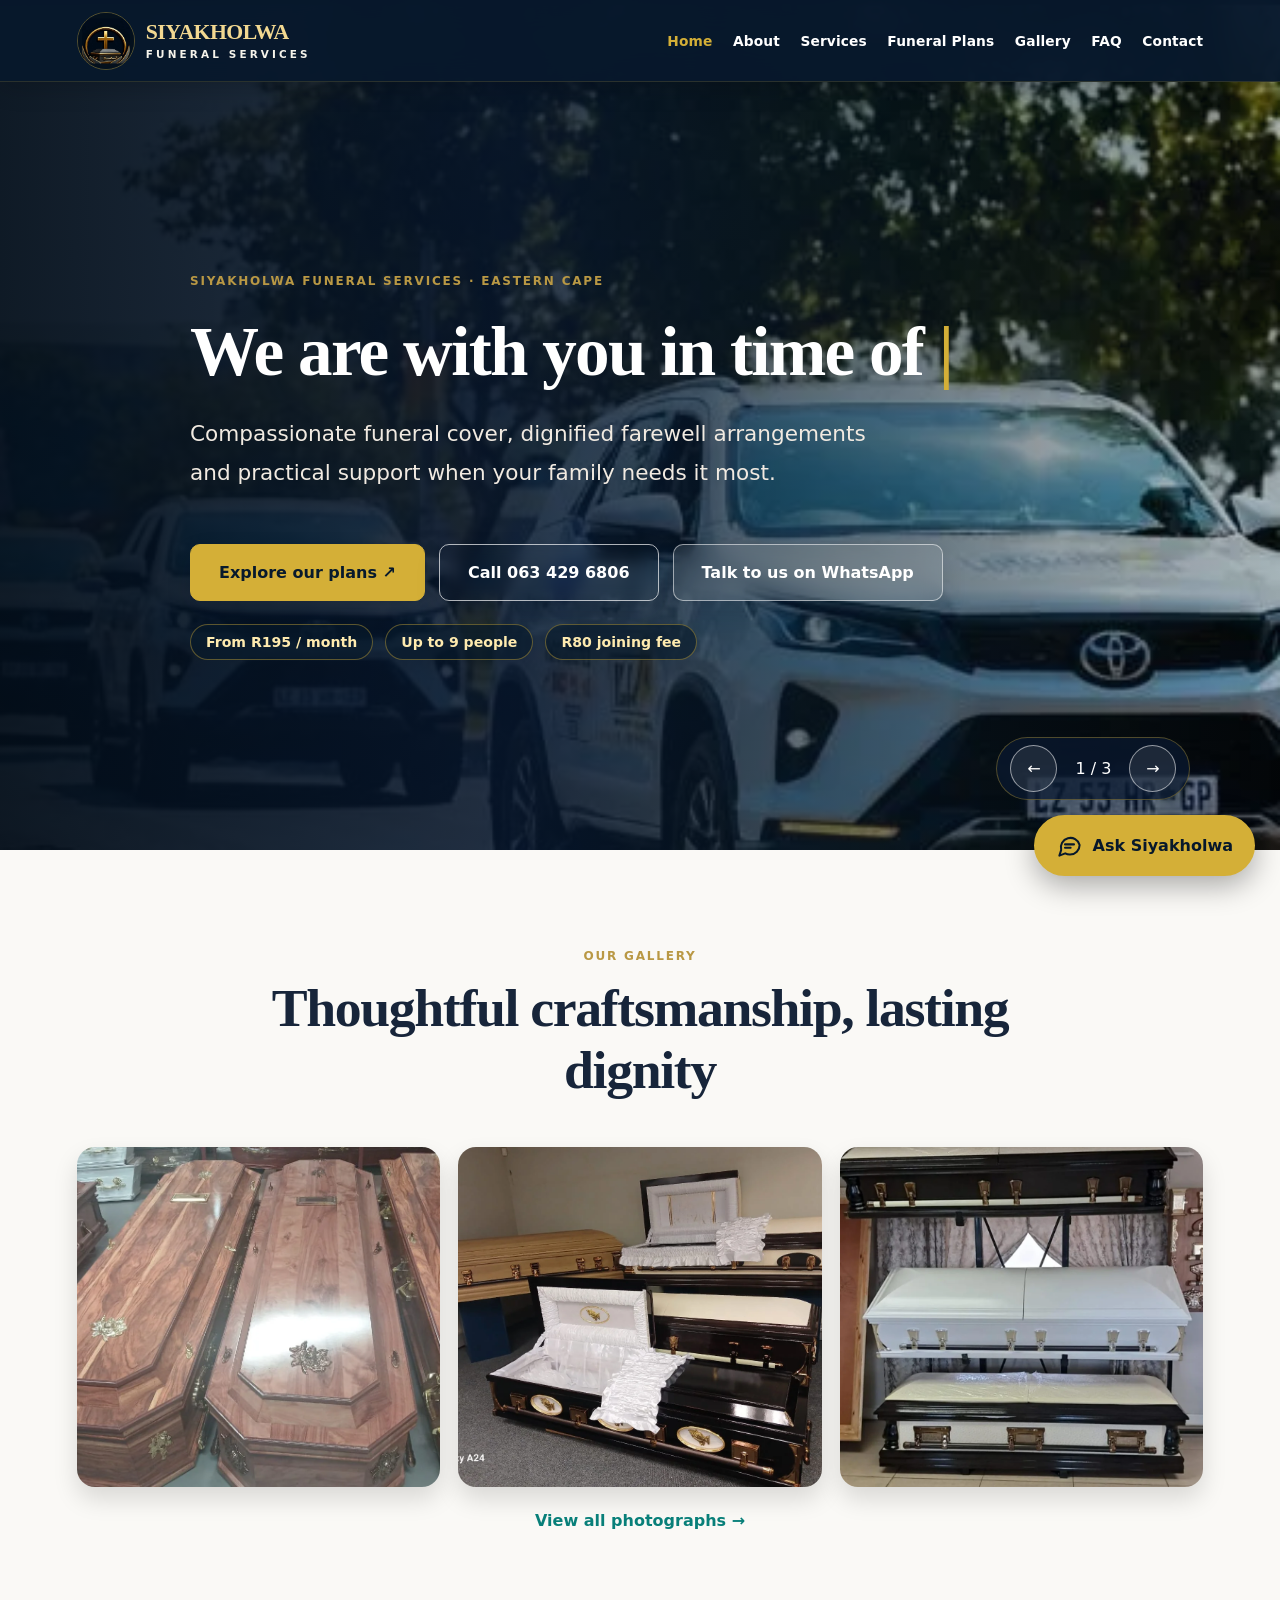
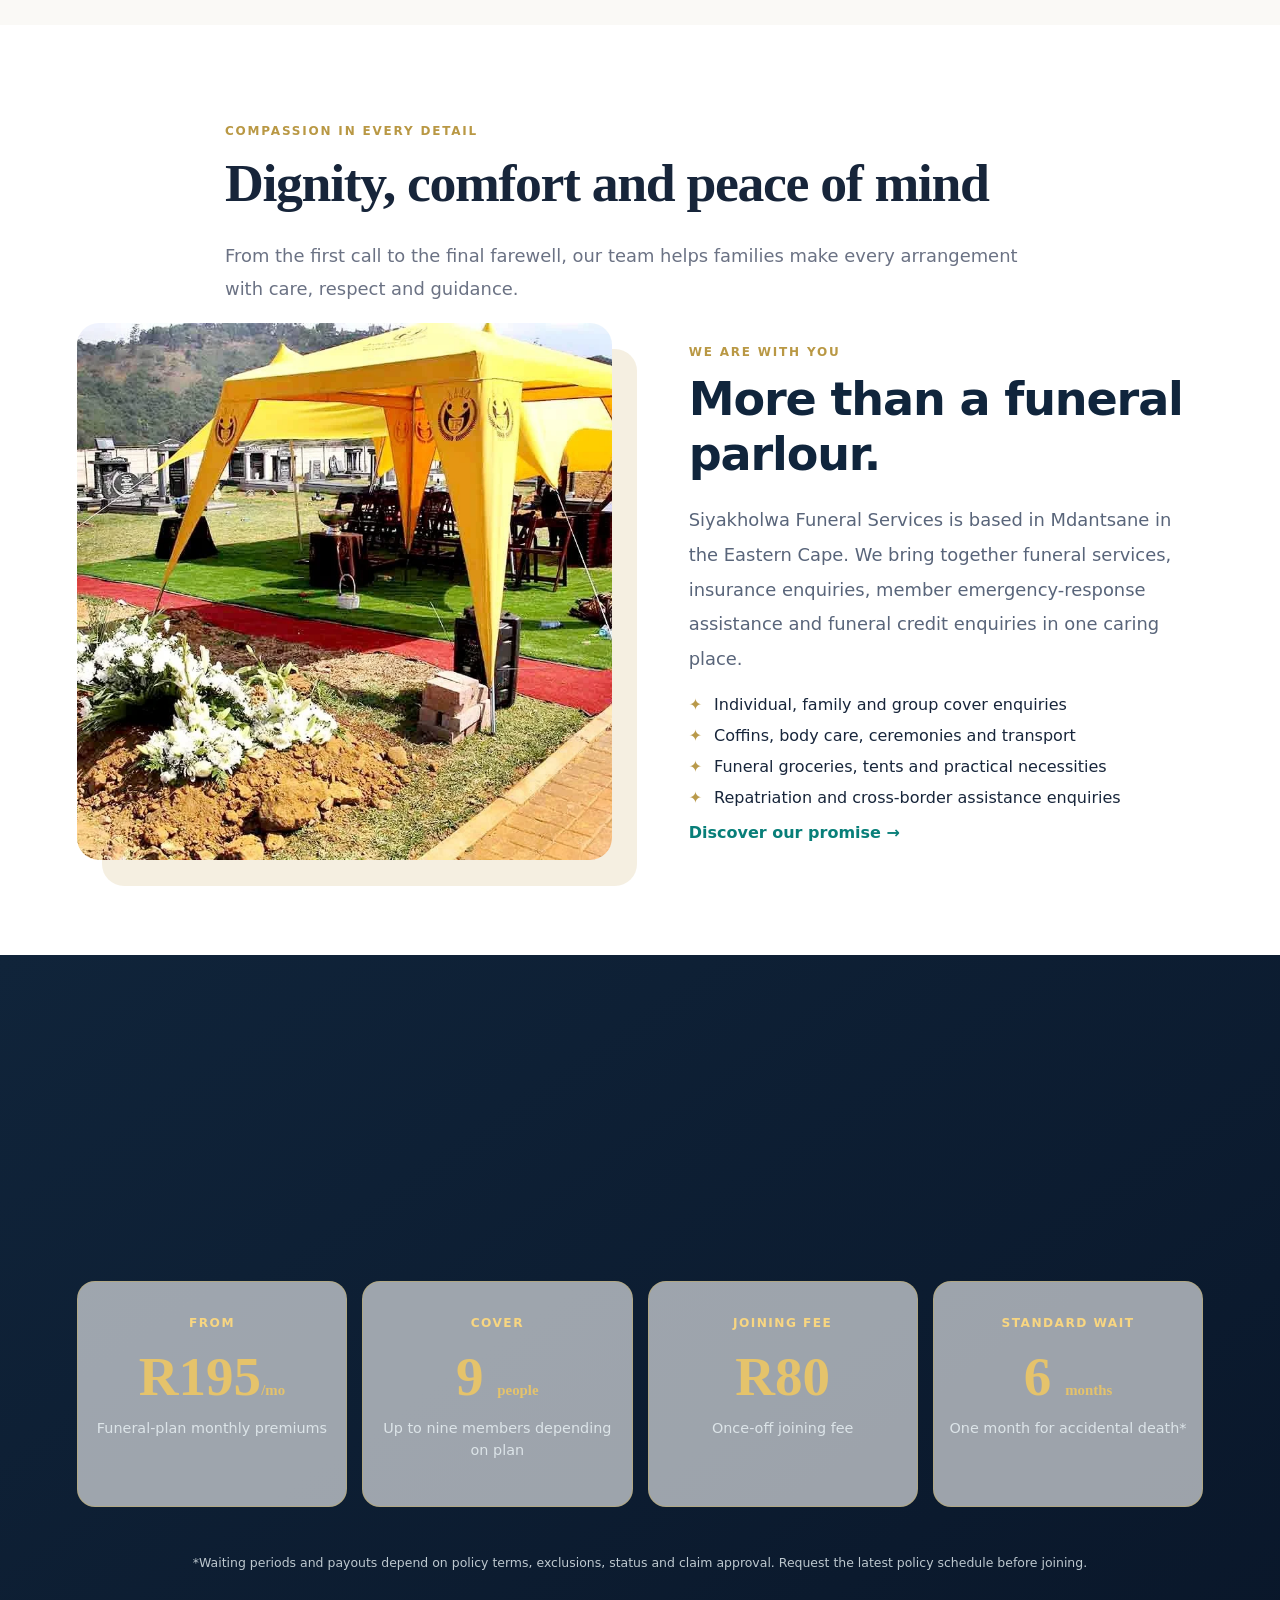
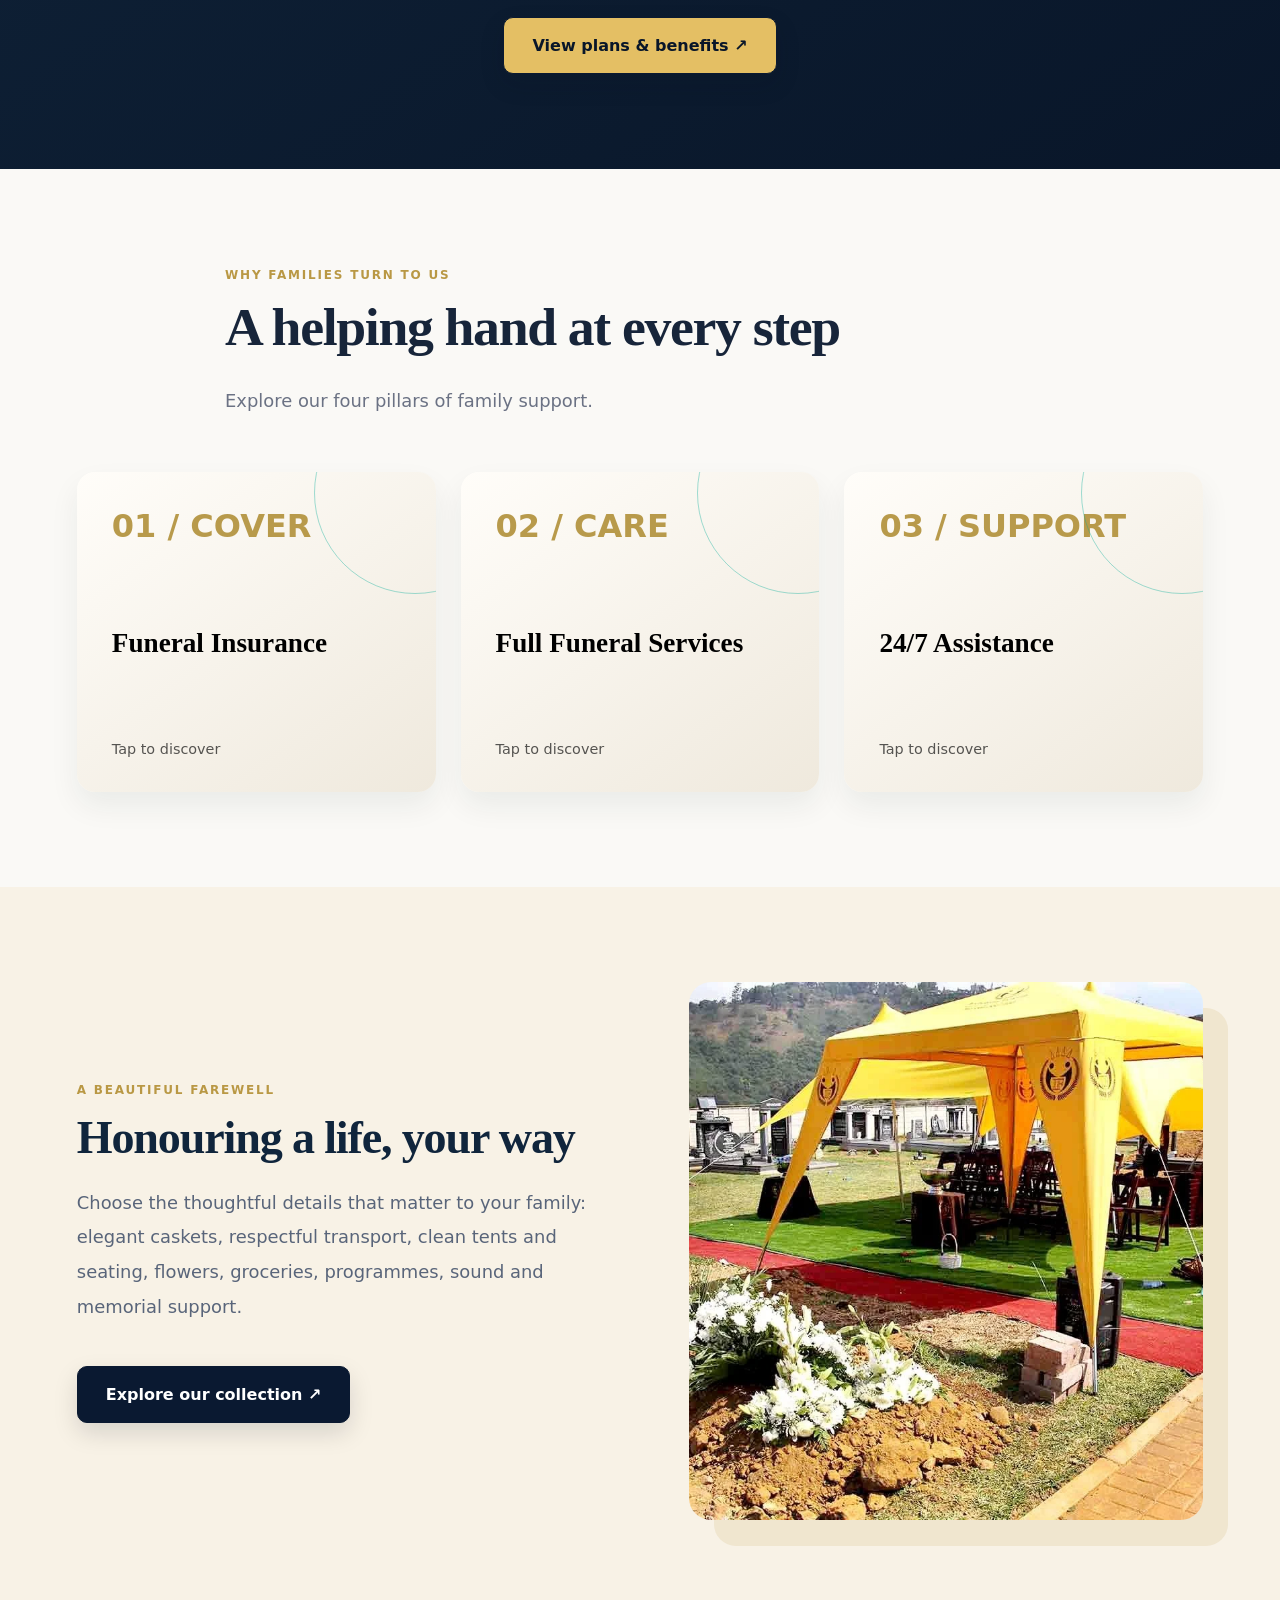
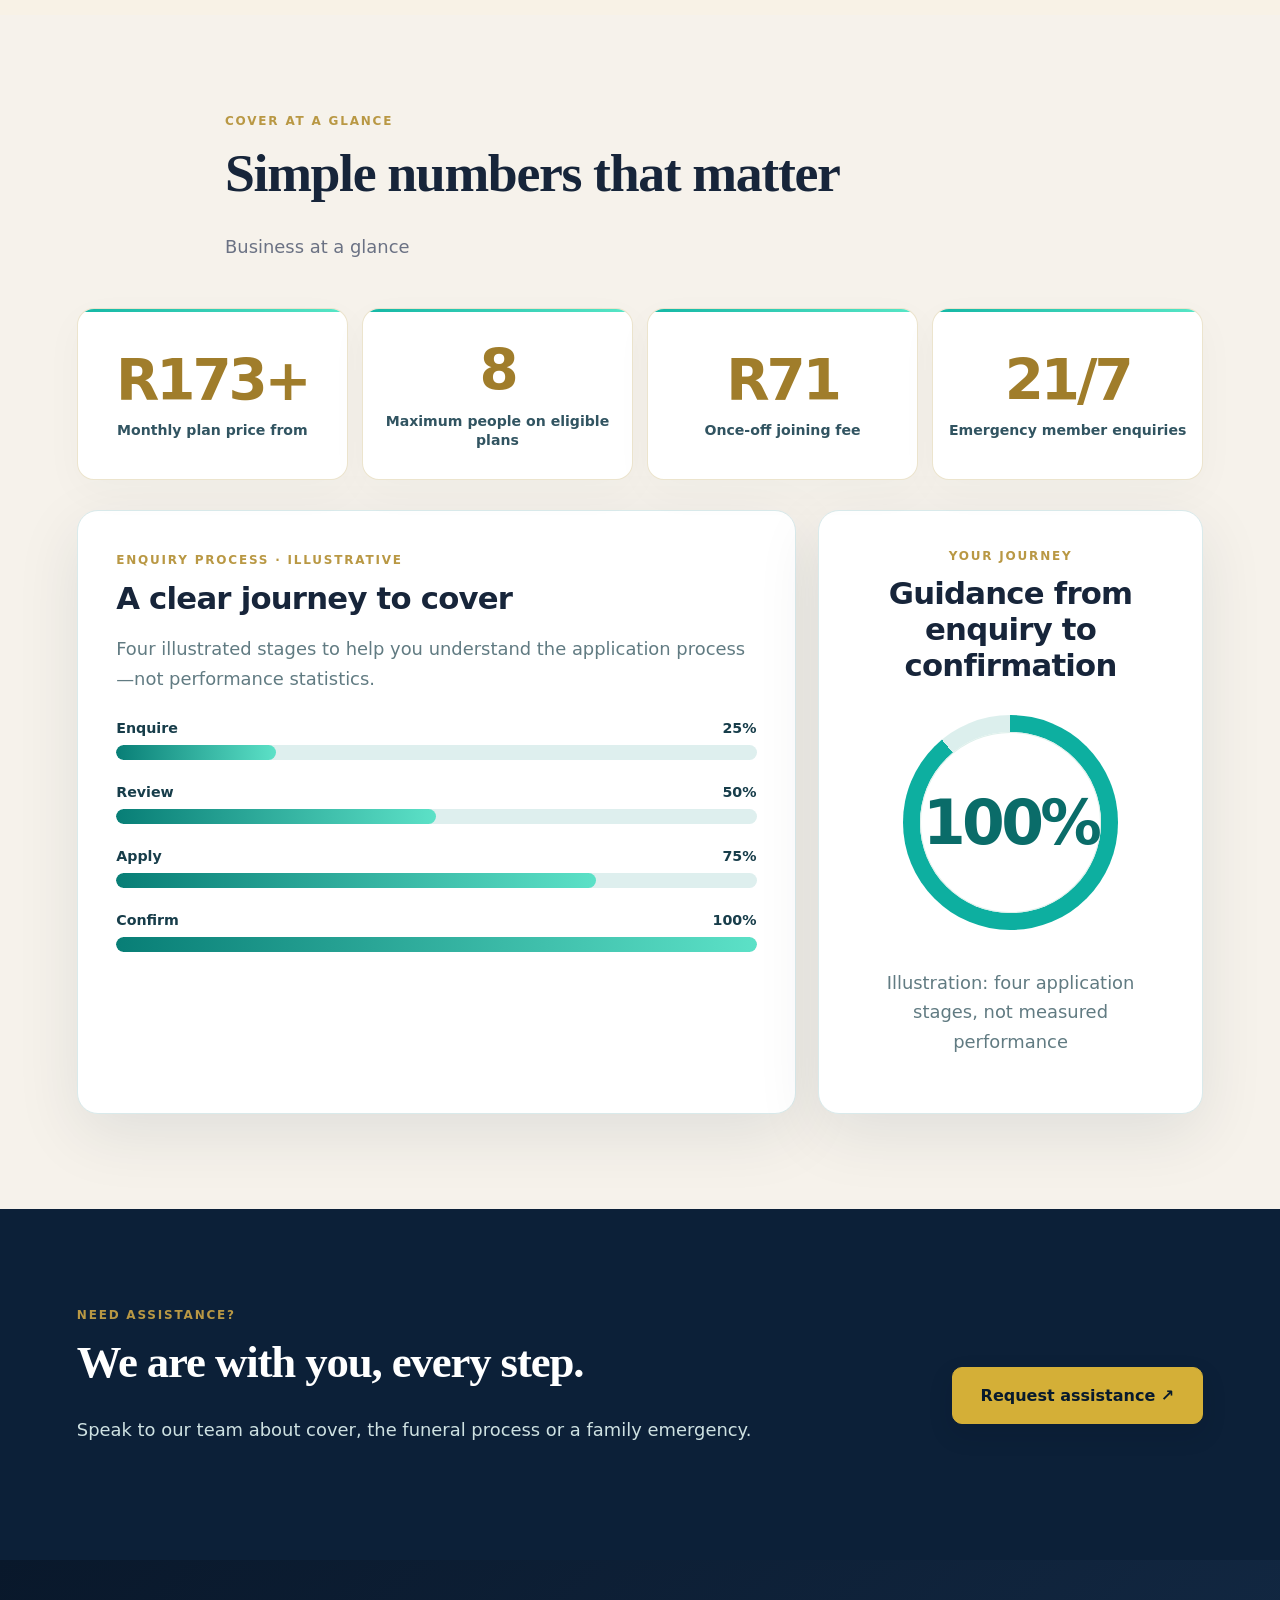
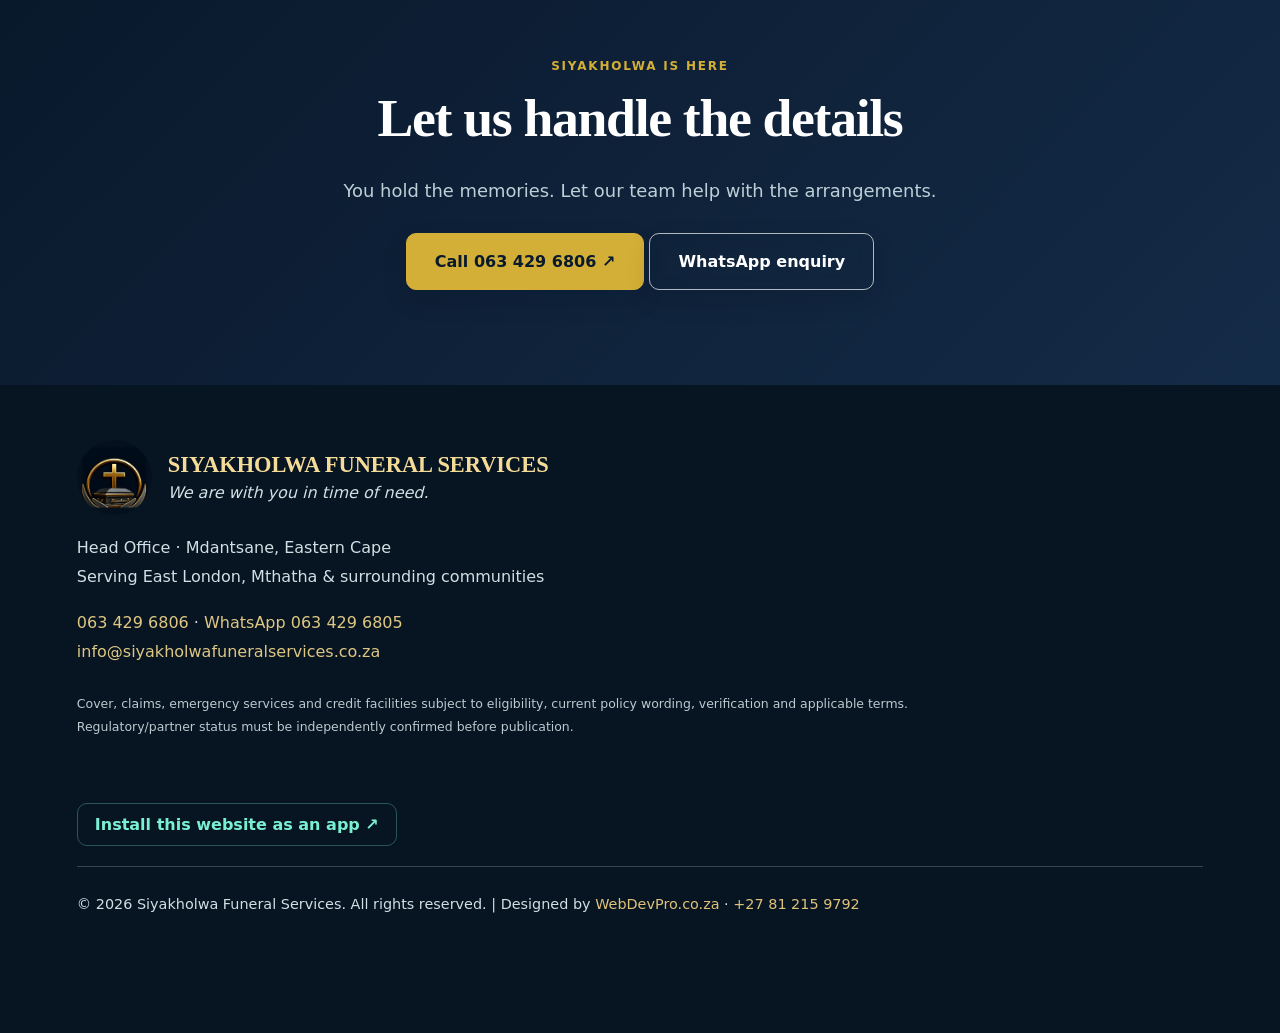
==== commit 5016c54a: "Fix Siyakholwa image visibility and move gallery beneath hero" ====
--- a/index.html
+++ b/index.html
@@ -37,13 +37,14 @@
 <div class="hero-content"><div class="eyebrow">SIYAKHOLWA FUNERAL SERVICES · EASTERN CAPE</div><h1 class="typewriter" data-text="We are with you in time of need.">We are with you in time of need.</h1><p class="word-reveal" data-words="Compassionate funeral cover, dignified farewell arrangements and practical support when your family needs it most.">Compassionate funeral cover, dignified farewell arrangements and practical support when your family needs it most.</p>
 <div class="hero-ctas"><a class="btn" href="plans.html">Explore our plans ↗</a><a class="btn btn-outline" href="tel:+27634296806">Call 063 429 6806</a><button class="btn btn-glass" data-open-chat="" type="button">Talk to us on WhatsApp</button></div><div class="hero-guarantee"><span>From R195 / month</span><span>Up to 9 people</span><span>R80 joining fee</span></div></div>
 <div class="slide-controls"><button aria-label="Previous slide" id="prevSlide" type="button">←</button><span aria-live="polite" id="slideStatus">1 / 3</span><button aria-label="Next slide" id="nextSlide" type="button">→</button></div></section>
-<section class="section brand-welcome"><div class="section-head reveal slide-up"><span class="kicker">COMPASSION IN EVERY DETAIL</span><h2 class="typewriter reveal-title" data-text="Dignity, comfort and peace of mind">Dignity, comfort and peace of mind</h2><p>From the first call to the final farewell, our team helps families make every arrangement with care, respect and guidance.</p></div><div class="welcome-grid"><div class="welcome-photo reveal mask-in"><img alt="White and timber caskets arranged in the Siyakholwa showroom" loading="lazy" src="assets/coffin-showroom.webp"/></div><div class="welcome-details reveal slide-right"><span class="kicker">WE ARE WITH YOU</span><h3>More than a funeral parlour.</h3><p>Siyakholwa Funeral Services is based in Mdantsane in the Eastern Cape. We bring together funeral services, insurance enquiries, member emergency-response assistance and funeral credit enquiries in one caring place.</p><ul class="check-list"><li>Individual, family and group cover enquiries</li><li>Coffins, body care, ceremonies and transport</li><li>Funeral groceries, tents and practical necessities</li><li>Repatriation and cross-border assistance enquiries</li></ul><a class="text-link" href="about.html">Discover our promise →</a></div></div></section>
+<section class="section cover-gallery" id="homeGallery"><div class="section-head reveal slide-up"><span class="kicker">OUR GALLERY</span><h2 class="typewriter reveal-title" data-text="Thoughtful craftsmanship, lasting dignity">Thoughtful craftsmanship, lasting dignity</h2></div><div class="photo-strip"><img alt="Polished wood-grain coffin selection" loading="lazy" src="assets/coffin-wood.webp"/><img alt="Premium casket selection with satin interior" loading="lazy" src="assets/coffin-premium.webp"/><img alt="Different black and white coffins on display" loading="lazy" src="assets/coffin-range.webp"/></div><a class="text-link" href="gallery.html">View all photographs →</a></section>
+<section class="section brand-welcome"><div class="section-head reveal slide-up"><span class="kicker">COMPASSION IN EVERY DETAIL</span><h2 class="typewriter reveal-title" data-text="Dignity, comfort and peace of mind">Dignity, comfort and peace of mind</h2><p>From the first call to the final farewell, our team helps families make every arrangement with care, respect and guidance.</p></div><div class="welcome-grid"><div class="welcome-photo"><img alt="Siyakholwa funeral tent and floral ceremony arrangement" loading="eager" decoding="async" src="assets/tent.webp" width="1200" height="800"/></div><div class="welcome-details reveal slide-right"><span class="kicker">WE ARE WITH YOU</span><h3>More than a funeral parlour.</h3><p>Siyakholwa Funeral Services is based in Mdantsane in the Eastern Cape. We bring together funeral services, insurance enquiries, member emergency-response assistance and funeral credit enquiries in one caring place.</p><ul class="check-list"><li>Individual, family and group cover enquiries</li><li>Coffins, body care, ceremonies and transport</li><li>Funeral groceries, tents and practical necessities</li><li>Repatriation and cross-border assistance enquiries</li></ul><a class="text-link" href="about.html">Discover our promise →</a></div></div></section>
 <section class="section plans-highlight"><div class="section-head reveal mask-in"><span class="kicker">FUNERAL COVER</span><h2 class="typewriter reveal-title" data-text="Affordable cover for your loved ones">Affordable cover for your loved ones</h2><p>Simple essentials to help you plan. All benefits and eligibility are subject to the current policy wording and approval.</p></div><div class="plan-facts"><article class="plan-fact reveal slide-up"><span>FROM</span><strong>R195<small>/mo</small></strong><p>Funeral-plan monthly premiums</p></article><article class="plan-fact reveal slide-up"><span>COVER</span><strong>9 <small>people</small></strong><p>Up to nine members depending on plan</p></article><article class="plan-fact reveal slide-up"><span>JOINING FEE</span><strong>R80</strong><p>Once-off joining fee</p></article><article class="plan-fact reveal slide-up"><span>STANDARD WAIT</span><strong>6 <small>months</small></strong><p>One month for accidental death*</p></article></div><p class="legal-note">*Waiting periods and payouts depend on policy terms, exclusions, status and claim approval. Request the latest policy schedule before joining.</p><a class="btn dark-btn" href="plans.html">View plans &amp; benefits ↗</a></section>
 <section class="section" id="features"><div class="section-head reveal slide-up"><span class="kicker">WHY FAMILIES TURN TO US</span><h2 class="typewriter reveal-title" data-text="A helping hand at every step">A helping hand at every step</h2><p>Explore our four pillars of family support.</p></div>
 <div class="card-grid"><button aria-pressed="false" class="flip-card reveal slide-up" type="button"><span class="flip-inner"><span class="flip-face front"><span class="number">01 / COVER</span><strong>Funeral Insurance</strong><small>Tap to discover</small></span><span class="flip-face back"><strong>Help protect your family</strong><span>Explore suitable individual, family or group cover with monthly payments and agreed benefits.</span><small>Tap to flip back</small></span></span></button><button aria-pressed="false" class="flip-card reveal slide-up" type="button"><span class="flip-inner"><span class="flip-face front"><span class="number">02 / CARE</span><strong>Full Funeral Services</strong><small>Tap to discover</small></span><span class="flip-face back"><strong>Every detail handled</strong><span>Body collection, mortuary arrangements, caskets, ceremony setup, transport and aftercare.</span><small>Tap to flip back</small></span></span></button><button aria-pressed="false" class="flip-card reveal slide-up" type="button"><span class="flip-inner"><span class="flip-face front"><span class="number">03 / SUPPORT</span><strong>24/7 Assistance</strong><small>Tap to discover</small></span><span class="flip-face back"><strong>Here when needed</strong><span>Emergency-response and collection enquiries for eligible members, with support in key Eastern Cape areas.</span><small>Tap to flip back</small></span></span></button></div></section>
-<section class="section editorial-feature"><div class="welcome-grid reverse"><div class="welcome-details reveal slide-left"><span class="kicker">A BEAUTIFUL FAREWELL</span><h2 class="typewriter reveal-title" data-text="Honouring a life, your way">Honouring a life, your way</h2><p>Choose the thoughtful details that matter to your family: elegant caskets, respectful transport, clean tents and seating, flowers, groceries, programmes, sound and memorial support.</p><a class="btn dark-btn" href="gallery.html">Explore our collection ↗</a></div><div class="welcome-photo reveal mask-in"><img alt="Yellow funeral gazebo with white flowers and memorial setup" loading="lazy" src="assets/tent.webp"/></div></div></section>
+<section class="section editorial-feature"><div class="welcome-grid reverse"><div class="welcome-details reveal slide-left"><span class="kicker">A BEAUTIFUL FAREWELL</span><h2 class="typewriter reveal-title" data-text="Honouring a life, your way">Honouring a life, your way</h2><p>Choose the thoughtful details that matter to your family: elegant caskets, respectful transport, clean tents and seating, flowers, groceries, programmes, sound and memorial support.</p><a class="btn dark-btn" href="gallery.html">Explore our collection ↗</a></div><div class="welcome-photo"><img alt="Yellow funeral gazebo with white flowers and memorial setup" loading="lazy" src="assets/tent.webp"/></div></div></section>
 <section class="section premium-stat-section" id="impact"><div class="section-head reveal slide-up"><span class="kicker">COVER AT A GLANCE</span><h2>Simple numbers that matter</h2><p data-demo-caption="">Plan highlights supplied by Siyakholwa; final cover terms must be confirmed.</p></div><div class="stat-grid" id="premiumStats"></div><div class="analytics-grid"><article class="analytics-panel reveal slide-up"><div class="analytics-heading"><span class="kicker">ENQUIRY PROCESS · ILLUSTRATIVE</span><h3>A clear journey to cover</h3><p>Four illustrated stages to help you understand the application process—not performance statistics.</p></div><div class="bar-chart" id="premiumBars"></div></article><article class="analytics-panel ring-panel reveal slide-up"><span class="kicker">YOUR JOURNEY</span><h3>Guidance from enquiry to confirmation</h3><div aria-label="Illustrative journey stages" aria-valuemax="100" aria-valuemin="0" aria-valuenow="0" class="progress-ring" id="premiumRing" role="progressbar"><span data-ring-number="">0%</span></div><p id="ringLabel">Diagram for illustration only</p></article></div></section>
-<section class="section cover-gallery"><div class="section-head reveal slide-up"><span class="kicker">OUR GALLERY</span><h2 class="typewriter reveal-title" data-text="Thoughtful craftsmanship, lasting dignity">Thoughtful craftsmanship, lasting dignity</h2></div><div class="photo-strip"><img alt="Polished wood-grain coffin selection" loading="lazy" src="assets/coffin-wood.webp"/><img alt="Premium casket selection with satin interior" loading="lazy" src="assets/coffin-premium.webp"/><img alt="Different black and white coffins on display" loading="lazy" src="assets/coffin-range.webp"/></div><a class="text-link" href="gallery.html">View all photographs →</a></section>
+
 <section class="section cta-band"><div><span class="kicker">NEED ASSISTANCE?</span><h2>We are with you, every step.</h2><p>Speak to our team about cover, the funeral process or a family emergency.</p></div><button class="btn" data-open-quote="" type="button">Request assistance ↗</button></section>
 <section class="section contact"><div class="reveal scale-in"><span class="kicker">SIYAKHOLWA IS HERE</span><h2 class="typewriter reveal-title" data-text="Let us handle the details">Let us handle the details</h2><p>You hold the memories. Let our team help with the arrangements.</p><a class="btn contact-btn" href="tel:+27634296806">Call 063 429 6806 ↗</a> <button class="btn btn-outline" data-open-chat="" type="button">WhatsApp enquiry</button></div></section>
 </main>
--- a/brand.css
+++ b/brand.css
@@ -17,3 +17,9 @@
 .chat-launcher{background:#d4af37!important;color:#081a2b!important;border-color:#d4af37!important;box-shadow:0 9px 30px #0005!important}.chat-launcher-label{color:#07182b!important}.chat-launcher svg{color:#07182b!important}.chat-top{background:#081a30!important}.chat-avatar{background:#0b263d!important}.chat-panel .btn,.chat-controls button{background:#d4af37}.mobile-nav-chat-icon{background:#a68132!important}.mobile-nav-live{background:#70e69d!important}
 
 @media(max-width:767px){.slide-controls{bottom:13px!important;left:auto!important;right:16px!important}.hero-guarantee{margin-bottom:56px!important}.hero .slide-controls button{width:36px;height:36px}}
+
+/* Keep client photographs visible independently of scroll-reveal JavaScript. */
+.welcome-photo, .service-photo-card { opacity:1; clip-path:none; }
+.welcome-photo img, .service-photo-card img, .photo-strip img { display:block; width:100%; object-fit:cover; }
+.welcome-photo img { height:100%; }
+@media (prefers-reduced-motion:reduce) { .welcome-photo img, .service-photo-card img { transition:none; } }
